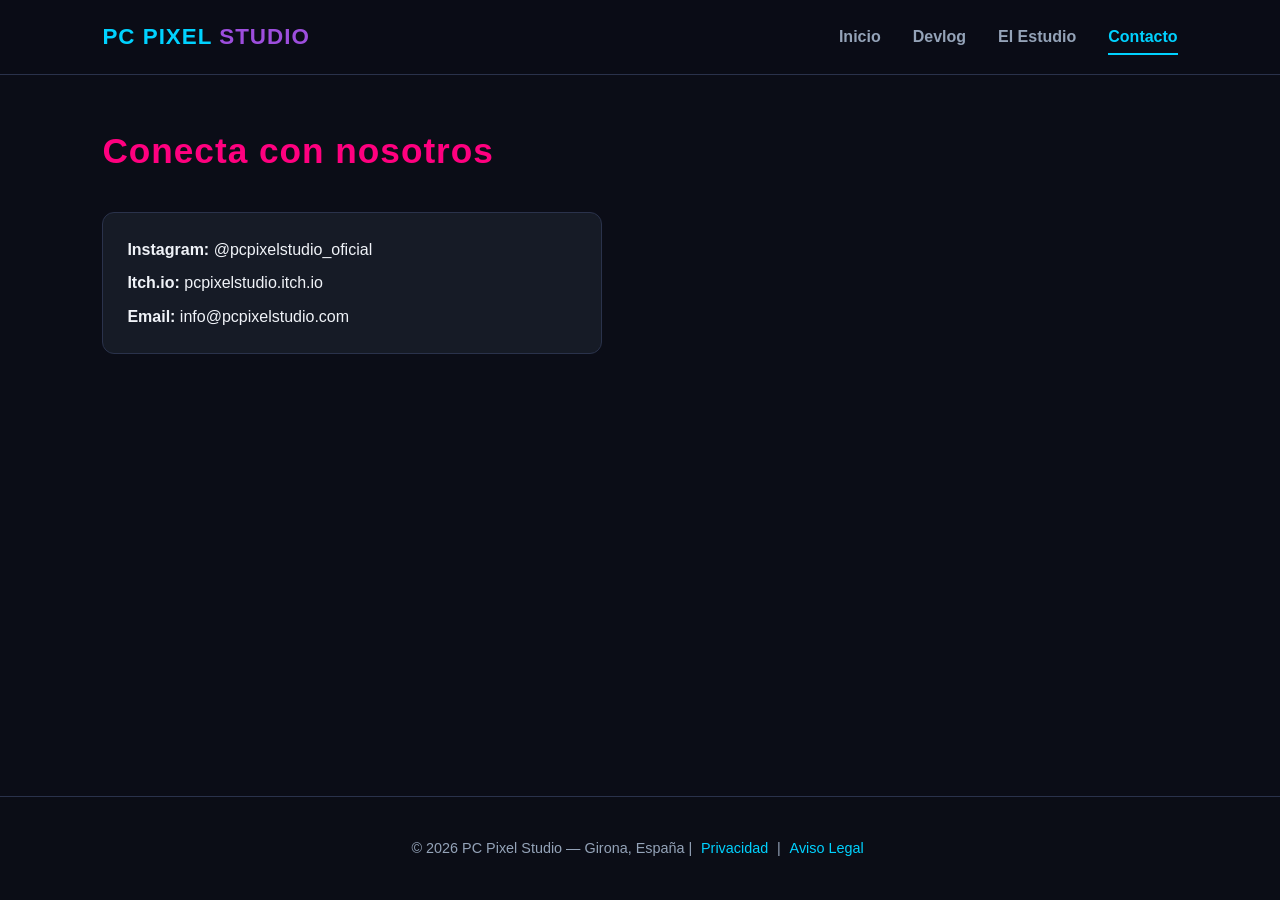
==== contact.html @ dc9f1637 "Add files via upload" ====
<!DOCTYPE html>
<html lang="es">
<head>
  <meta charset="UTF-8">
  <meta name="viewport" content="width=device-width, initial-scale=1.0">
  <title>CONTACT | PC Pixel Studio</title>
  <link rel="stylesheet" href="style.css">


</head>
<body>

  <nav class="navbar">
    <a href="index.html" class="logo">PC PIXEL <span>STUDIO</span></a>
    <ul class="nav-links">
      <li><a href="index.html">Inicio</a></li>
      <li><a href="devlog.html">Devlog</a></li>
      <li><a href="studio.html">El Estudio</a></li>
      <li><a href="contact.html" class="active">Contacto</a></li>
    </ul>
  </nav>

  <main>

    
    <h2>Conecta con nosotros</h2>
    <div class="card" style="max-width: 500px; margin-top: 2rem;">
      <p><strong>Instagram:</strong> @pcpixelstudio_oficial</p>
      <p style="margin-top: 0.5rem;"><strong>Itch.io:</strong> pcpixelstudio.itch.io</p>
      <p style="margin-top: 0.5rem;"><strong>Email:</strong> info@pcpixelstudio.com</p>
    </div>
  </main>

  <footer>
  <div class="footer-content">
    <p>&copy; 2026 PC Pixel Studio — Girona, España | <a href="privacy.html">Privacidad</a> | <a href="legal.html">Aviso Legal</a></p>
  </div>
  </footer>

</body>
</html>
---- style.css ----
/* ==========================================
   PC PIXEL STUDIO — ESTILOS GLOBALES WEB
   ========================================== */

:root {
  --bg-color: #0b0d17;
  --card-bg: #161b26;
  --primary: #00d2ff;
  --accent: #9d4edd;
  --text-main: #f0f3f8;
  --text-muted: #94a3b8;
  --border: #2a324b;
}

/* 1. Alata (Cuerpo de texto y lectura general) */
@font-face {
    font-family: 'Alata';
    src: url('../fonts/Alata-Regular.ttf') format('truetype');
    font-weight: 400;
    font-style: normal;
    font-display: swap;
}

/* 2. Boogaloo (Titulares principales / Hero) */
@font-face {
    font-family: 'Boogaloo';
    src: url('../fonts/Boogaloo-Regular.ttf') format('truetype');
    font-weight: 400;
    font-style: normal;
    font-display: swap;
}
/* Lectura principal de la web */
body {
    font-family: 'Alata', sans-serif;
    font-size: 16px;
    line-height: 1.6;
    background-color: #1b1b2f;
    color: #e0e0e0;
}

/* Título de la cabecera / Banner */
h1, .hero-title {
    font-family: 'Boogaloo', cursive, sans-serif;
    font-size: 3.5rem;
    color: #00f5d4; /* Cian neón */
}

/* Títulos de sección estilo Pixel Art */
h2, h3, .pixel-header {
    font-family: 'Upheaval', sans-serif;
    font-size: 2.2rem;
    letter-spacing: 1px;
    color: #ff007f; /* Magenta neón */
}

/* Etiquetas, consolas de comandos o diálogos retro */
.dialogo-box, .retro-hud {
    font-family: 'VT323', monospace;
    font-size: 1.8rem;
    letter-spacing: 1.5px;
}

/* 3. VT323 (Estilo terminal 8-bit / Puntuación / Diálogos) */
@font-face {
    font-family: 'VT323';
    src: url('../fonts/VT323-Regular.ttf') format('truetype');
    font-weight: 400;
    font-style: normal;
    font-display: swap;
}

/* 4. Upheaval (Titulares Pixel Art Retro) */
@font-face {
    font-family: 'Upheaval';
    src: url('../fonts/upheavtt.ttf') format('truetype');
    font-weight: 400;
    font-style: normal;
    font-display: swap;
}

/* RESET GLOBAL (Se corrigió el '-' por '*') */
* {
  margin: 0;
  padding: 0;
  box-sizing: border-box;
  font-family: 'Segoe UI', Tahoma, Geneva, Verdana, sans-serif;
}

body {
  background-color: var(--bg-color);
  color: var(--text-main);
  min-height: 100vh;
  display: flex;
  flex-direction: column;
}

/* NAVBAR MULTIPÁGINA */
.navbar {
  display: flex;
  justify-content: space-between;
  align-items: center;
  padding: 1.2rem 8%;
  background: rgba(11, 13, 23, 0.9);
  backdrop-filter: blur(10px);
  border-bottom: 1px solid var(--border);
  position: sticky;
  top: 0;
  z-index: 1000;
  transition: all 0.3s ease;
}

.logo {
  font-size: 1.4rem;
  font-weight: 800;
  color: var(--primary);
  text-decoration: none;
  letter-spacing: 1px;
}

/* ESTILOS PARA EL LOGOTIPO EN LA NAVBAR */
.logo-link {
  display: inline-flex;
  align-items: center;
  text-decoration: none;
}

.logo-img {
  height: 40px; /* Ajusta la altura según lo grande o pequeño que sea tu diseño */
  width: auto;
  object-fit: contain;
  transition: transform 0.3s ease;
}

.logo-img:hover {
  transform: scale(1.05);
}

.logo span {
  color: var(--accent);
}

.nav-links {
  display: flex;
  list-style: none;
  gap: 2rem;
}

.nav-links a {
  color: var(--text-muted);
  text-decoration: none;
  font-size: 1rem;
  font-weight: 600;
  transition: all 0.3s ease;
  padding: 0.5rem 0;
}

.nav-links a:hover,
.nav-links a.active {
  color: var(--primary);
  border-bottom: 2px solid var(--primary);
}

/* MAIN CONTENT */
main {
  flex: 1;
  padding: 3rem 8%;
}

.hero {
  text-align: center;
  padding: 4rem 1rem;
}

.hero h1 {
  font-size: 3rem;
  margin-bottom: 1rem;
  background: linear-gradient(90deg, var(--primary), var(--accent));
  -webkit-background-clip: text;
  -webkit-text-fill-color: transparent;
}

.hero p {
  color: var(--text-muted);
  font-size: 1.2rem;
  max-width: 600px;
  margin: 0 auto 2rem;
}

/* HERO SECTION & ANOMALÍA DIMENSIONAL */
.hero-section {
  position: relative;
  width: 100%;
  min-height: 80vh;
  display: flex;
  justify-content: center;
  align-items: center;
  text-align: center;
  overflow: hidden;
  background: radial-gradient(circle at center, #131726 0%, #0b0d17 100%);
  margin: -3rem -8.7% 2rem -8.7%; /* Ajuste para ocupar todo el ancho */
}

#anomaly-canvas {
  position: absolute;
  top: 0;
  left: 0;
  width: 100%;
  height: 100%;
  z-index: 1;
  pointer-events: none;
}

.hero-content {
  position: relative;
  z-index: 2;
  max-width: 800px;
  padding: 2.5rem;
  background: rgba(22, 27, 38, 0.5);
  backdrop-filter: blur(12px);
  border: 1px solid rgba(0, 210, 255, 0.2);
  border-radius: 20px;
  box-shadow: 0 0 40px rgba(0, 210, 255, 0.1);
}

.badge {
  display: inline-block;
  padding: 0.4rem 1rem;
  background: rgba(157, 78, 221, 0.2);
  border: 1px solid var(--accent);
  color: #c77dff;
  border-radius: 50px;
  font-size: 0.85rem;
  font-weight: 700;
  letter-spacing: 1.5px;
  margin-bottom: 1.5rem;
  text-transform: uppercase;
}

.hero-title {
  font-size: 3.8rem;
  font-weight: 900;
  letter-spacing: 2px;
  margin-bottom: 1rem;
  background: linear-gradient(135deg, #00d2ff 0%, #9d4edd 100%);
  -webkit-background-clip: text;
  -webkit-text-fill-color: transparent;
  text-shadow: 0 0 30px rgba(0, 210, 255, 0.3);
}

.hero-subtitle {
  color: var(--text-muted);
  font-size: 1.25rem;
  line-height: 1.6;
  margin-bottom: 2.5rem;
}

/* CARDS & GRID */
.grid {
  display: grid;
  grid-template-columns: repeat(auto-fit, minmax(280px, 1fr));
  gap: 2rem;
  margin-top: 2rem;
}

.card {
  background: var(--card-bg);
  border: 1px solid var(--border);
  border-radius: 12px;
  padding: 1.5rem;
  transition: transform 0.3s ease, border-color 0.3s ease;
}

.card:hover {
  transform: translateY(-5px);
  border-color: var(--primary);
}

/* BOTONES CON EFECTO GLOW (Fusionados y unificados) */
.hero-buttons {
  display: flex;
  gap: 1.5rem;
  justify-content: center;
  flex-wrap: wrap;
}

.btn {
  display: inline-flex;
  align-items: center;
  gap: 0.6rem;
  padding: 0.9rem 2.2rem;
  font-size: 1.05rem;
  font-weight: 700;
  border-radius: 10px;
  text-decoration: none;
  transition: all 0.3s ease;
  cursor: pointer;
  border: none;
}

.btn-primary {
  background: linear-gradient(90deg, #00d2ff, #0077ff);
  color: #0b0d17;
  box-shadow: 0 0 20px rgba(0, 210, 255, 0.4);
}

.btn-primary:hover {
  transform: translateY(-3px);
  box-shadow: 0 0 35px rgba(0, 210, 255, 0.7);
  opacity: 0.95;
}

.btn-secondary {
  background: rgba(22, 27, 38, 0.8);
  color: var(--text-main);
  border: 1px solid var(--border);
}

.btn-secondary:hover {
  transform: translateY(-3px);
  border-color: var(--accent);
  box-shadow: 0 0 25px rgba(157, 78, 221, 0.4);
  color: #c77dff;
}

/* FOOTER & SOCIAL/TECH ICONS */
footer {
  text-align: center;
  padding: 2.5rem 2rem;
  border-top: 1px solid var(--border);
  background: rgba(11, 13, 23, 0.95);
  color: var(--text-muted);
  font-size: 0.9rem;
}

.footer-content {
  display: flex;
  flex-direction: column;
  align-items: center;
  gap: 1.2rem;
  max-width: 1200px;
  margin: 0 auto;
}

.footer-icons {
  display: flex;
  justify-content: center;
  align-items: center;
  gap: 1.5rem;
  flex-wrap: wrap;
  margin-top: 0.5rem;
}

.footer-icons a {
  display: inline-flex;
  padding: 0.5rem;
  background: var(--card-bg);
  border: 1px solid var(--border);
  border-radius: 10px;
  transition: all 0.3s ease;
}

.footer-icons img {
  width: 50px;
  height: 50px;
  object-fit: contain;
  filter: grayscale(30%);
  transition: filter 0.3s ease;
}

.footer-icons a:hover {
  transform: translateY(-4px);
  border-color: var(--primary);
  box-shadow: 0 0 15px rgba(0, 210, 255, 0.3);
}

.footer-icons a:hover img {
  filter: grayscale(0%);
}

/* PÁGINAS LEGALES (PRIVACIDAD & AVISO LEGAL) */
.legal-container {
  max-width: 900px;
  margin: 0 auto;
  padding: 2rem;
  background: var(--card-bg);
  border: 1px solid var(--border);
  border-radius: 16px;
  box-shadow: 0 0 30px rgba(0, 0, 0, 0.4);
}

.legal-container h1 {
  font-size: 2.5rem;
  color: var(--primary);
  margin-bottom: 0.5rem;
}

.last-update {
  color: var(--text-muted);
  font-size: 0.9rem;
  margin-bottom: 2rem;
  border-bottom: 1px solid var(--border);
  padding-bottom: 1rem;
}

.legal-content h2 {
  font-size: 1.4rem;
  color: #c77dff;
  margin: 1.8rem 0 0.8rem 0;
}

.legal-content p {
  color: var(--text-main);
  line-height: 1.7;
  margin-bottom: 1rem;
}

.legal-content ul {
  margin: 0.8rem 0 1.2rem 1.5rem;
  color: var(--text-muted);
}

.legal-content li {
  margin-bottom: 0.5rem;
  line-height: 1.6;
}

footer a {
  color: var(--primary);
  text-decoration: none;
  margin: 0 0.3rem;
  transition: color 0.3s ease;
}

footer a:hover {
  color: var(--accent);
  text-decoration: underline;
}

/* Contenedor del cargador */
.css-loader {
  position: relative;
  width: 80px;
  height: 80px;
}

/* Barras con color violeta neón y sombra brillante */
.css-loader div {
  position: absolute;
  width: 8px;
  height: 22px;
  background: #7c6fff;
  border-radius: 4px;
  top: 0;
  left: 50%;
  margin-left: -4px;
  transform-origin: 50% 40px;
  box-shadow: 0 0 10px rgba(124, 111, 255, 0.6);
  animation: fade 0.8s linear infinite;
}

.css-loader div:nth-child(1) { transform: rotate(0deg); animation-delay: 0s; }
.css-loader div:nth-child(2) { transform: rotate(45deg); animation-delay: 0.1s; }
.css-loader div:nth-child(3) { transform: rotate(90deg); animation-delay: 0.2s; }
.css-loader div:nth-child(4) { transform: rotate(135deg); animation-delay: 0.3s; }
.css-loader div:nth-child(5) { transform: rotate(180deg); animation-delay: 0.4s; }
.css-loader div:nth-child(6) { transform: rotate(225deg); animation-delay: 0.5s; }
.css-loader div:nth-child(7) { transform: rotate(270deg); animation-delay: 0.6s; }
.css-loader div:nth-child(8) { transform: rotate(315deg); animation-delay: 0.7s; }

@keyframes fade {
  0%, 39%, 100% { opacity: 0.15; }
  40% { opacity: 1; filter: drop-shadow(0 0 8px #7c6fff); }
}
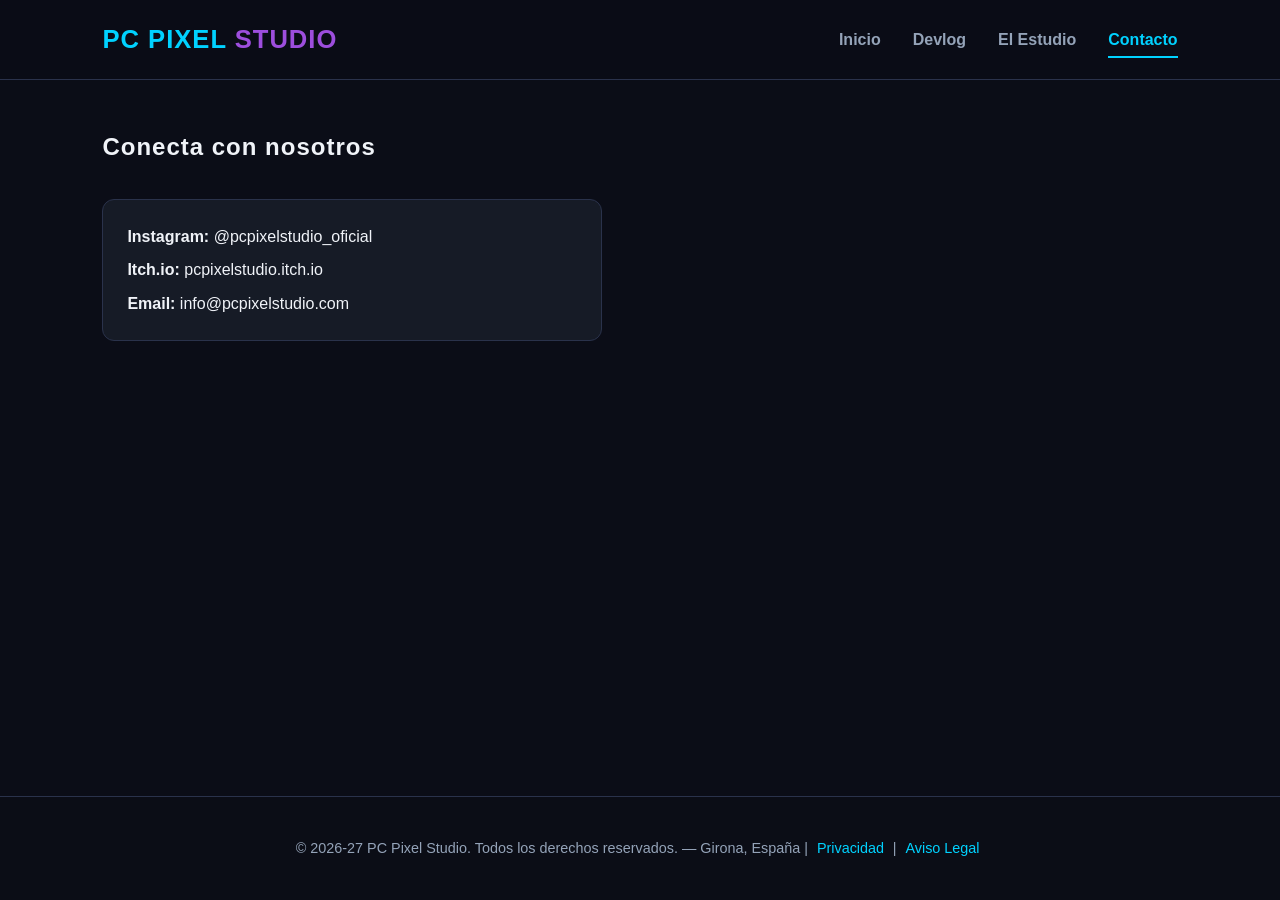
==== commit 6de5f6a4: "PRIMERA SUBIDA!" ====
--- a/contact.html
+++ b/contact.html
@@ -33,7 +33,7 @@
 
   <footer>
   <div class="footer-content">
-    <p>&copy; 2026 PC Pixel Studio — Girona, España | <a href="privacy.html">Privacidad</a> | <a href="legal.html">Aviso Legal</a></p>
+    <p>&copy; 2026-27 PC Pixel Studio. Todos los derechos reservados. — Girona, España | <a href="privacy.html">Privacidad</a> | <a href="legal.html">Aviso Legal</a></p>
   </div>
   </footer>
 
--- a/style.css
+++ b/style.css
@@ -12,78 +12,54 @@
   --border: #2a324b;
 }
 
+/* ==========================================
+   CARGA DE FUENTES LOCALES (@font-face)
+   ========================================== */
+
 /* 1. Alata (Cuerpo de texto y lectura general) */
 @font-face {
-    font-family: 'Alata';
-    src: url('../fonts/Alata-Regular.ttf') format('truetype');
-    font-weight: 400;
-    font-style: normal;
-    font-display: swap;
-}
-
-/* 2. Boogaloo (Titulares principales / Hero) */
+  font-family: 'Alata';
+  src: url('fonts/Alata-Regular.ttf') format('truetype');
+  font-weight: 400;
+  font-style: normal;
+  font-display: swap;
+}
+
+/* 2. Boogaloo (Titulares principales / Hero / Logotipos) */
 @font-face {
-    font-family: 'Boogaloo';
-    src: url('../fonts/Boogaloo-Regular.ttf') format('truetype');
-    font-weight: 400;
-    font-style: normal;
-    font-display: swap;
-}
-/* Lectura principal de la web */
-body {
-    font-family: 'Alata', sans-serif;
-    font-size: 16px;
-    line-height: 1.6;
-    background-color: #1b1b2f;
-    color: #e0e0e0;
-}
-
-/* Título de la cabecera / Banner */
-h1, .hero-title {
-    font-family: 'Boogaloo', cursive, sans-serif;
-    font-size: 3.5rem;
-    color: #00f5d4; /* Cian neón */
-}
-
-/* Títulos de sección estilo Pixel Art */
-h2, h3, .pixel-header {
-    font-family: 'Upheaval', sans-serif;
-    font-size: 2.2rem;
-    letter-spacing: 1px;
-    color: #ff007f; /* Magenta neón */
-}
-
-/* Etiquetas, consolas de comandos o diálogos retro */
-.dialogo-box, .retro-hud {
-    font-family: 'VT323', monospace;
-    font-size: 1.8rem;
-    letter-spacing: 1.5px;
-}
-
-/* 3. VT323 (Estilo terminal 8-bit / Puntuación / Diálogos) */
+  font-family: 'Boogaloo';
+  src: url('fonts/Boogaloo-Regular.ttf') format('truetype');
+  font-weight: 400;
+  font-style: normal;
+  font-display: swap;
+}
+
+/* 3. VT323 (Estilo terminal 8-bit / Badges / HUD) */
 @font-face {
-    font-family: 'VT323';
-    src: url('../fonts/VT323-Regular.ttf') format('truetype');
-    font-weight: 400;
-    font-style: normal;
-    font-display: swap;
-}
-
-/* 4. Upheaval (Titulares Pixel Art Retro) */
+  font-family: 'VT323';
+  src: url('fonts/VT323-Regular.ttf') format('truetype');
+  font-weight: 400;
+  font-style: normal;
+  font-display: swap;
+}
+
+/* 4. Upheaval (Titulares Pixel Art Retro para H2 y H3) */
 @font-face {
-    font-family: 'Upheaval';
-    src: url('../fonts/upheavtt.ttf') format('truetype');
-    font-weight: 400;
-    font-style: normal;
-    font-display: swap;
-}
-
-/* RESET GLOBAL (Se corrigió el '-' por '*') */
+  font-family: 'Upheaval';
+  src: url('fonts/upheavtt.ttf') format('truetype');
+  font-weight: 400;
+  font-style: normal;
+  font-display: swap;
+}
+
+/* ==========================================
+   RESET & JERARQUÍA DE TIPOGRAFÍAS
+   ========================================== */
+
 * {
   margin: 0;
   padding: 0;
   box-sizing: border-box;
-  font-family: 'Segoe UI', Tahoma, Geneva, Verdana, sans-serif;
 }
 
 body {
@@ -92,6 +68,26 @@
   min-height: 100vh;
   display: flex;
   flex-direction: column;
+  font-family: 'Alata', sans-serif;
+  font-size: 16px;
+  line-height: 1.6;
+}
+
+/* Asignación global de fuentes por jerarquía */
+h1, .hero-title, .logo {
+  font-family: 'Boogaloo', cursive, sans-serif;
+  letter-spacing: 1px;
+}
+
+h2, h3, .pixel-header {
+  font-family: 'Upheaval', sans-serif;
+  letter-spacing: 1px;
+}
+
+small, .badge, .retro-hud, .dialogo-box {
+  font-family: 'VT323', monospace;
+  font-size: 1.2rem;
+  letter-spacing: 1.5px;
 }
 
 /* NAVBAR MULTIPÁGINA */
@@ -110,14 +106,12 @@
 }
 
 .logo {
-  font-size: 1.4rem;
+  font-size: 1.6rem;
   font-weight: 800;
   color: var(--primary);
   text-decoration: none;
-  letter-spacing: 1px;
-}
-
-/* ESTILOS PARA EL LOGOTIPO EN LA NAVBAR */
+}
+
 .logo-link {
   display: inline-flex;
   align-items: center;
@@ -125,7 +119,7 @@
 }
 
 .logo-img {
-  height: 40px; /* Ajusta la altura según lo grande o pequeño que sea tu diseño */
+  height: 40px;
   width: auto;
   object-fit: contain;
   transition: transform 0.3s ease;
@@ -172,7 +166,7 @@
 }
 
 .hero h1 {
-  font-size: 3rem;
+  font-size: 3.5rem;
   margin-bottom: 1rem;
   background: linear-gradient(90deg, var(--primary), var(--accent));
   -webkit-background-clip: text;
@@ -197,7 +191,7 @@
   text-align: center;
   overflow: hidden;
   background: radial-gradient(circle at center, #131726 0%, #0b0d17 100%);
-  margin: -3rem -8.7% 2rem -8.7%; /* Ajuste para ocupar todo el ancho */
+  margin: -3rem -8.7% 2rem -8.7%;
 }
 
 #anomaly-canvas {
@@ -229,9 +223,6 @@
   border: 1px solid var(--accent);
   color: #c77dff;
   border-radius: 50px;
-  font-size: 0.85rem;
-  font-weight: 700;
-  letter-spacing: 1.5px;
   margin-bottom: 1.5rem;
   text-transform: uppercase;
 }
@@ -239,9 +230,9 @@
 .hero-title {
   font-size: 3.8rem;
   font-weight: 900;
-  letter-spacing: 2px;
   margin-bottom: 1rem;
-  background: linear-gradient(135deg, #00d2ff 0%, #9d4edd 100%);
+  background: linear-gradient(135deg, #00d2ff 0%, #ff2bd6 100%);
+  background-clip: text;
   -webkit-background-clip: text;
   -webkit-text-fill-color: transparent;
   text-shadow: 0 0 30px rgba(0, 210, 255, 0.3);
@@ -275,7 +266,13 @@
   border-color: var(--primary);
 }
 
-/* BOTONES CON EFECTO GLOW (Fusionados y unificados) */
+.card h3 {
+  font-size: 1.6rem;
+  color: var(--primary);
+  margin-bottom: 0.5rem;
+}
+
+/* BOTONES */
 .hero-buttons {
   display: flex;
   gap: 1.5rem;
@@ -322,7 +319,7 @@
   color: #c77dff;
 }
 
-/* FOOTER & SOCIAL/TECH ICONS */
+/* FOOTER */
 footer {
   text-align: center;
   padding: 2.5rem 2rem;
@@ -377,7 +374,19 @@
   filter: grayscale(0%);
 }
 
-/* PÁGINAS LEGALES (PRIVACIDAD & AVISO LEGAL) */
+footer a {
+  color: var(--primary);
+  text-decoration: none;
+  margin: 0 0.3rem;
+  transition: color 0.3s ease;
+}
+
+footer a:hover {
+  color: var(--accent);
+  text-decoration: underline;
+}
+
+/* PÁGINAS LEGALES */
 .legal-container {
   max-width: 900px;
   margin: 0 auto;
@@ -403,7 +412,7 @@
 }
 
 .legal-content h2 {
-  font-size: 1.4rem;
+  font-size: 1.6rem;
   color: #c77dff;
   margin: 1.8rem 0 0.8rem 0;
 }
@@ -422,52 +431,4 @@
 .legal-content li {
   margin-bottom: 0.5rem;
   line-height: 1.6;
-}
-
-footer a {
-  color: var(--primary);
-  text-decoration: none;
-  margin: 0 0.3rem;
-  transition: color 0.3s ease;
-}
-
-footer a:hover {
-  color: var(--accent);
-  text-decoration: underline;
-}
-
-/* Contenedor del cargador */
-.css-loader {
-  position: relative;
-  width: 80px;
-  height: 80px;
-}
-
-/* Barras con color violeta neón y sombra brillante */
-.css-loader div {
-  position: absolute;
-  width: 8px;
-  height: 22px;
-  background: #7c6fff;
-  border-radius: 4px;
-  top: 0;
-  left: 50%;
-  margin-left: -4px;
-  transform-origin: 50% 40px;
-  box-shadow: 0 0 10px rgba(124, 111, 255, 0.6);
-  animation: fade 0.8s linear infinite;
-}
-
-.css-loader div:nth-child(1) { transform: rotate(0deg); animation-delay: 0s; }
-.css-loader div:nth-child(2) { transform: rotate(45deg); animation-delay: 0.1s; }
-.css-loader div:nth-child(3) { transform: rotate(90deg); animation-delay: 0.2s; }
-.css-loader div:nth-child(4) { transform: rotate(135deg); animation-delay: 0.3s; }
-.css-loader div:nth-child(5) { transform: rotate(180deg); animation-delay: 0.4s; }
-.css-loader div:nth-child(6) { transform: rotate(225deg); animation-delay: 0.5s; }
-.css-loader div:nth-child(7) { transform: rotate(270deg); animation-delay: 0.6s; }
-.css-loader div:nth-child(8) { transform: rotate(315deg); animation-delay: 0.7s; }
-
-@keyframes fade {
-  0%, 39%, 100% { opacity: 0.15; }
-  40% { opacity: 1; filter: drop-shadow(0 0 8px #7c6fff); }
 }
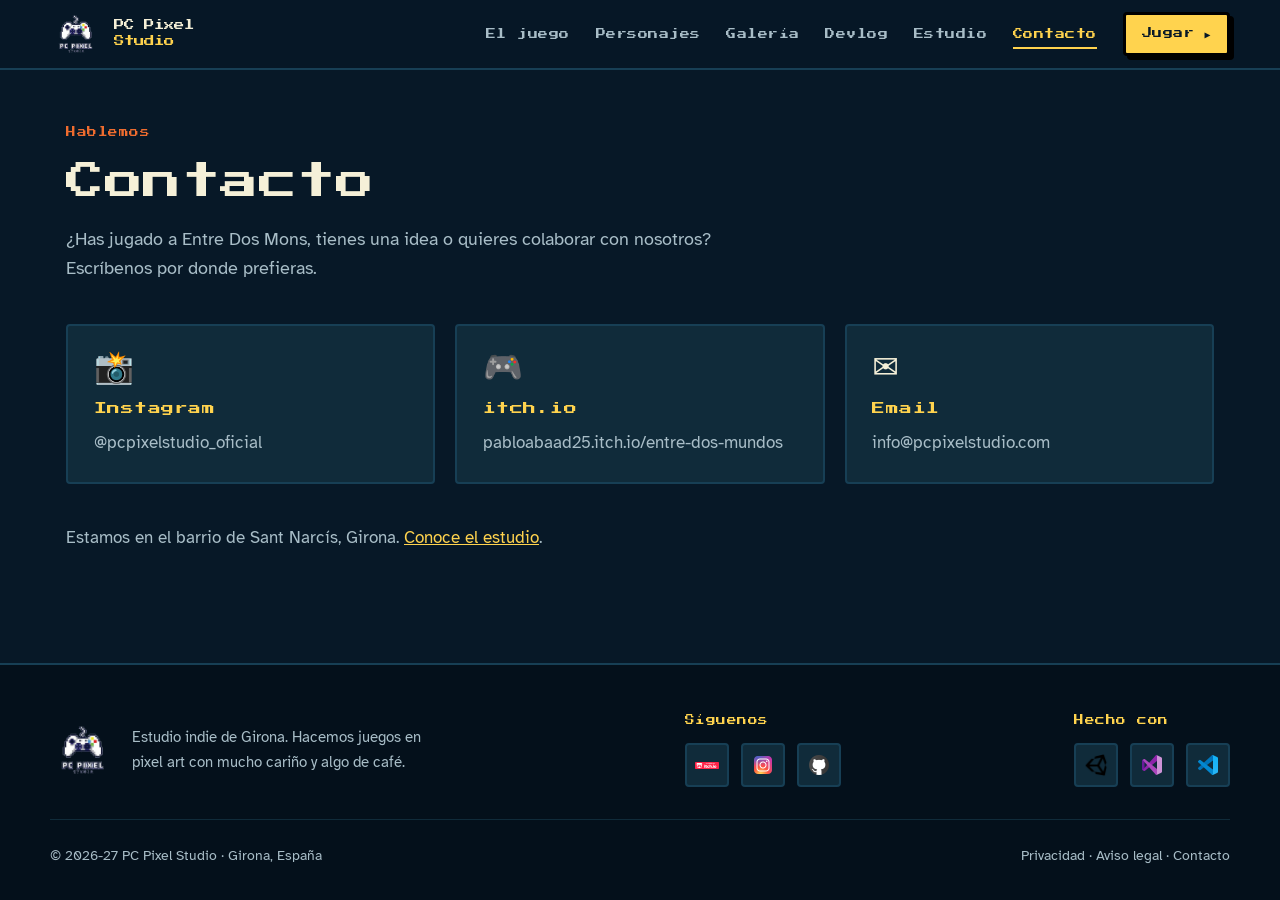
==== commit c1dacd9f: "Rediseña la web como landing para atraer jugadores a Entre Dos Mons - Portada nueva con arte del jue" ====
--- a/contact.html
+++ b/contact.html
@@ -1,41 +1,99 @@
-<!DOCTYPE html>
-<html lang="es">
-<head>
-  <meta charset="UTF-8">
-  <meta name="viewport" content="width=device-width, initial-scale=1.0">
-  <title>CONTACT | PC Pixel Studio</title>
-  <link rel="stylesheet" href="style.css">
-
-
-</head>
-<body>
-
-  <nav class="navbar">
-    <a href="index.html" class="logo">PC PIXEL <span>STUDIO</span></a>
-    <ul class="nav-links">
-      <li><a href="index.html">Inicio</a></li>
-      <li><a href="devlog.html">Devlog</a></li>
-      <li><a href="studio.html">El Estudio</a></li>
-      <li><a href="contact.html" class="active">Contacto</a></li>
-    </ul>
-  </nav>
-
-  <main>
-
-    
-    <h2>Conecta con nosotros</h2>
-    <div class="card" style="max-width: 500px; margin-top: 2rem;">
-      <p><strong>Instagram:</strong> @pcpixelstudio_oficial</p>
-      <p style="margin-top: 0.5rem;"><strong>Itch.io:</strong> pcpixelstudio.itch.io</p>
-      <p style="margin-top: 0.5rem;"><strong>Email:</strong> info@pcpixelstudio.com</p>
-    </div>
-  </main>
-
-  <footer>
-  <div class="footer-content">
-    <p>&copy; 2026-27 PC Pixel Studio. Todos los derechos reservados. — Girona, España | <a href="privacy.html">Privacidad</a> | <a href="legal.html">Aviso Legal</a></p>
-  </div>
-  </footer>
-
-</body>
-</html>+<!DOCTYPE html>
+<html lang="es">
+<head>
+  <meta charset="UTF-8">
+  <meta name="viewport" content="width=device-width, initial-scale=1.0">
+  <title>Contacto | PC Pixel Studio</title>
+  <meta name="description" content="Contacta con PC Pixel Studio, el estudio de Girona detrás de Entre Dos Mons.">
+  <meta name="theme-color" content="#071827">
+  <link rel="icon" href="favicons/favicon.ico" sizes="any">
+  <link rel="icon" type="image/png" sizes="32x32" href="favicons/favicon-32x32.png">
+  <link rel="apple-touch-icon" href="favicons/apple-touch-icon.png">
+  <link rel="stylesheet" href="style.css">
+</head>
+<body>
+  <a class="skip-link" href="#contenido">Saltar al contenido</a>
+
+  <!-- HEADER -->
+  <header>
+    <nav class="navbar" aria-label="Navegación principal">
+      <a href="index.html" class="logo-link" aria-label="PC Pixel Studio, inicio">
+        <img src="estudio/logo-estudio.png" alt="" class="logo-img" width="52" height="44">
+        <span class="logo-text">PC Pixel<span>Studio</span></span>
+      </a>
+      <button class="nav-toggle" type="button" aria-expanded="false" aria-controls="nav-links" aria-label="Abrir menú">☰</button>
+      <ul class="nav-links" id="nav-links">
+        <li><a href="index.html#juego">El juego</a></li>
+        <li><a href="index.html#personajes">Personajes</a></li>
+        <li><a href="index.html#galeria">Galería</a></li>
+        <li><a href="devlog.html">Devlog</a></li>
+        <li><a href="studio.html">Estudio</a></li>
+        <li><a href="contact.html">Contacto</a></li>
+        <li class="nav-cta"><a class="btn btn-primary btn-small" href="https://pabloabaad25.itch.io/entre-dos-mundos" target="_blank" rel="noopener noreferrer">Jugar ▶</a></li>
+      </ul>
+    </nav>
+  </header>
+
+  <main id="contenido" class="page">
+    <div class="page-head">
+      <span class="eyebrow">Hablemos</span>
+      <h1>Contacto</h1>
+      <p>¿Has jugado a Entre Dos Mons, tienes una idea o quieres colaborar con nosotros? Escríbenos por donde prefieras.</p>
+    </div>
+
+    <div class="contact-grid">
+      <a class="card contact-card" href="https://www.instagram.com/pcpixelstudio_oficial/" target="_blank" rel="noopener noreferrer">
+        <span class="card-icon" aria-hidden="true">📸</span>
+        <h3>Instagram</h3>
+        <p>@pcpixelstudio_oficial</p>
+      </a>
+      <a class="card contact-card" href="https://pabloabaad25.itch.io/entre-dos-mundos" target="_blank" rel="noopener noreferrer">
+        <span class="card-icon" aria-hidden="true">🎮</span>
+        <h3>itch.io</h3>
+        <p>pabloabaad25.itch.io/entre-dos-mundos</p>
+      </a>
+      <a class="card contact-card" href="mailto:info@pcpixelstudio.com">
+        <span class="card-icon" aria-hidden="true">✉️</span>
+        <h3>Email</h3>
+        <p>info@pcpixelstudio.com</p>
+      </a>
+    </div>
+
+    <p style="margin-top:2.5rem;color:var(--mist)">Estamos en el barrio de Sant Narcís, Girona. <a href="studio.html">Conoce el estudio</a>.</p>
+  </main>
+
+  <!-- FOOTER -->
+  <footer>
+    <div class="footer-content">
+      <div class="footer-top">
+        <div class="footer-brand">
+          <img src="estudio/logo-estudio.png" alt="PC Pixel Studio" width="66" height="56">
+          <p>Estudio indie de Girona. Hacemos juegos en pixel art con mucho cariño y algo de café.</p>
+        </div>
+        <div class="footer-col">
+          <h4>Síguenos</h4>
+          <nav class="footer-icons" aria-label="Redes sociales">
+            <a href="https://pabloabaad25.itch.io/entre-dos-mundos" target="_blank" rel="noopener noreferrer" aria-label="Entre Dos Mons en itch.io"><img src="iconos/icon-aviable-itchio.svg" alt=""></a>
+            <a href="https://www.instagram.com/pcpixelstudio_oficial/" target="_blank" rel="noopener noreferrer" aria-label="PC Pixel Studio en Instagram"><img src="iconos/icon-instagram.png" alt=""></a>
+            <a href="https://github.com/CyrailJR11/Projecte-Intermodular-de-Desenvolupament-d-Aplicacions-Multiplataforma" target="_blank" rel="noopener noreferrer" aria-label="Código del juego en GitHub"><img src="iconos/icon-github.png" alt=""></a>
+          </nav>
+        </div>
+        <div class="footer-col">
+          <h4>Hecho con</h4>
+          <div class="footer-icons">
+            <a href="https://unity.com" target="_blank" rel="noopener noreferrer" aria-label="Unity 6"><img src="iconos/icon-unity.png" alt=""></a>
+            <a href="https://visualstudio.microsoft.com" target="_blank" rel="noopener noreferrer" aria-label="Visual Studio"><img src="iconos/icon-vstudio.png" alt=""></a>
+            <a href="https://code.visualstudio.com" target="_blank" rel="noopener noreferrer" aria-label="Visual Studio Code"><img src="iconos/icon-vscode.png" alt=""></a>
+          </div>
+        </div>
+      </div>
+      <div class="footer-bottom">
+        <p>&copy; 2026-27 PC Pixel Studio · Girona, España</p>
+        <p><a href="privacy.html">Privacidad</a> · <a href="legal.html">Aviso legal</a> · <a href="contact.html">Contacto</a></p>
+      </div>
+    </div>
+  </footer>
+
+  <script src="script.js"></script>
+</body>
+</html>
--- a/style.css
+++ b/style.css
@@ -1,434 +1,573 @@
-/* ==========================================
-   PC PIXEL STUDIO — ESTILOS GLOBALES WEB
-   ========================================== */
-
-:root {
-  --bg-color: #0b0d17;
-  --card-bg: #161b26;
-  --primary: #00d2ff;
-  --accent: #9d4edd;
-  --text-main: #f0f3f8;
-  --text-muted: #94a3b8;
-  --border: #2a324b;
-}
-
-/* ==========================================
-   CARGA DE FUENTES LOCALES (@font-face)
-   ========================================== */
-
-/* 1. Alata (Cuerpo de texto y lectura general) */
-@font-face {
-  font-family: 'Alata';
-  src: url('fonts/Alata-Regular.ttf') format('truetype');
-  font-weight: 400;
-  font-style: normal;
-  font-display: swap;
-}
-
-/* 2. Boogaloo (Titulares principales / Hero / Logotipos) */
-@font-face {
-  font-family: 'Boogaloo';
-  src: url('fonts/Boogaloo-Regular.ttf') format('truetype');
-  font-weight: 400;
-  font-style: normal;
-  font-display: swap;
-}
-
-/* 3. VT323 (Estilo terminal 8-bit / Badges / HUD) */
-@font-face {
-  font-family: 'VT323';
-  src: url('fonts/VT323-Regular.ttf') format('truetype');
-  font-weight: 400;
-  font-style: normal;
-  font-display: swap;
-}
-
-/* 4. Upheaval (Titulares Pixel Art Retro para H2 y H3) */
-@font-face {
-  font-family: 'Upheaval';
-  src: url('fonts/upheavtt.ttf') format('truetype');
-  font-weight: 400;
-  font-style: normal;
-  font-display: swap;
-}
-
-/* ==========================================
-   RESET & JERARQUÍA DE TIPOGRAFÍAS
-   ========================================== */
-
-* {
-  margin: 0;
-  padding: 0;
-  box-sizing: border-box;
-}
-
-body {
-  background-color: var(--bg-color);
-  color: var(--text-main);
-  min-height: 100vh;
-  display: flex;
-  flex-direction: column;
-  font-family: 'Alata', sans-serif;
-  font-size: 16px;
-  line-height: 1.6;
-}
-
-/* Asignación global de fuentes por jerarquía */
-h1, .hero-title, .logo {
-  font-family: 'Boogaloo', cursive, sans-serif;
-  letter-spacing: 1px;
-}
-
-h2, h3, .pixel-header {
-  font-family: 'Upheaval', sans-serif;
-  letter-spacing: 1px;
-}
-
-small, .badge, .retro-hud, .dialogo-box {
-  font-family: 'VT323', monospace;
-  font-size: 1.2rem;
-  letter-spacing: 1.5px;
-}
-
-/* NAVBAR MULTIPÁGINA */
-.navbar {
-  display: flex;
-  justify-content: space-between;
-  align-items: center;
-  padding: 1.2rem 8%;
-  background: rgba(11, 13, 23, 0.9);
-  backdrop-filter: blur(10px);
-  border-bottom: 1px solid var(--border);
-  position: sticky;
-  top: 0;
-  z-index: 1000;
-  transition: all 0.3s ease;
-}
-
-.logo {
-  font-size: 1.6rem;
-  font-weight: 800;
-  color: var(--primary);
-  text-decoration: none;
-}
-
-.logo-link {
-  display: inline-flex;
-  align-items: center;
-  text-decoration: none;
-}
-
-.logo-img {
-  height: 40px;
-  width: auto;
-  object-fit: contain;
-  transition: transform 0.3s ease;
-}
-
-.logo-img:hover {
-  transform: scale(1.05);
-}
-
-.logo span {
-  color: var(--accent);
-}
-
-.nav-links {
-  display: flex;
-  list-style: none;
-  gap: 2rem;
-}
-
-.nav-links a {
-  color: var(--text-muted);
-  text-decoration: none;
-  font-size: 1rem;
-  font-weight: 600;
-  transition: all 0.3s ease;
-  padding: 0.5rem 0;
-}
-
-.nav-links a:hover,
-.nav-links a.active {
-  color: var(--primary);
-  border-bottom: 2px solid var(--primary);
-}
-
-/* MAIN CONTENT */
-main {
-  flex: 1;
-  padding: 3rem 8%;
-}
-
-.hero {
-  text-align: center;
-  padding: 4rem 1rem;
-}
-
-.hero h1 {
-  font-size: 3.5rem;
-  margin-bottom: 1rem;
-  background: linear-gradient(90deg, var(--primary), var(--accent));
-  -webkit-background-clip: text;
-  -webkit-text-fill-color: transparent;
-}
-
-.hero p {
-  color: var(--text-muted);
-  font-size: 1.2rem;
-  max-width: 600px;
-  margin: 0 auto 2rem;
-}
-
-/* HERO SECTION & ANOMALÍA DIMENSIONAL */
-.hero-section {
-  position: relative;
-  width: 100%;
-  min-height: 80vh;
-  display: flex;
-  justify-content: center;
-  align-items: center;
-  text-align: center;
-  overflow: hidden;
-  background: radial-gradient(circle at center, #131726 0%, #0b0d17 100%);
-  margin: -3rem -8.7% 2rem -8.7%;
-}
-
-#anomaly-canvas {
-  position: absolute;
-  top: 0;
-  left: 0;
-  width: 100%;
-  height: 100%;
-  z-index: 1;
-  pointer-events: none;
-}
-
-.hero-content {
-  position: relative;
-  z-index: 2;
-  max-width: 800px;
-  padding: 2.5rem;
-  background: rgba(22, 27, 38, 0.5);
-  backdrop-filter: blur(12px);
-  border: 1px solid rgba(0, 210, 255, 0.2);
-  border-radius: 20px;
-  box-shadow: 0 0 40px rgba(0, 210, 255, 0.1);
-}
-
-.badge {
-  display: inline-block;
-  padding: 0.4rem 1rem;
-  background: rgba(157, 78, 221, 0.2);
-  border: 1px solid var(--accent);
-  color: #c77dff;
-  border-radius: 50px;
-  margin-bottom: 1.5rem;
-  text-transform: uppercase;
-}
-
-.hero-title {
-  font-size: 3.8rem;
-  font-weight: 900;
-  margin-bottom: 1rem;
-  background: linear-gradient(135deg, #00d2ff 0%, #ff2bd6 100%);
-  background-clip: text;
-  -webkit-background-clip: text;
-  -webkit-text-fill-color: transparent;
-  text-shadow: 0 0 30px rgba(0, 210, 255, 0.3);
-}
-
-.hero-subtitle {
-  color: var(--text-muted);
-  font-size: 1.25rem;
-  line-height: 1.6;
-  margin-bottom: 2.5rem;
-}
-
-/* CARDS & GRID */
-.grid {
-  display: grid;
-  grid-template-columns: repeat(auto-fit, minmax(280px, 1fr));
-  gap: 2rem;
-  margin-top: 2rem;
-}
-
-.card {
-  background: var(--card-bg);
-  border: 1px solid var(--border);
-  border-radius: 12px;
-  padding: 1.5rem;
-  transition: transform 0.3s ease, border-color 0.3s ease;
-}
-
-.card:hover {
-  transform: translateY(-5px);
-  border-color: var(--primary);
-}
-
-.card h3 {
-  font-size: 1.6rem;
-  color: var(--primary);
-  margin-bottom: 0.5rem;
-}
-
-/* BOTONES */
-.hero-buttons {
-  display: flex;
-  gap: 1.5rem;
-  justify-content: center;
-  flex-wrap: wrap;
-}
-
-.btn {
-  display: inline-flex;
-  align-items: center;
-  gap: 0.6rem;
-  padding: 0.9rem 2.2rem;
-  font-size: 1.05rem;
-  font-weight: 700;
-  border-radius: 10px;
-  text-decoration: none;
-  transition: all 0.3s ease;
-  cursor: pointer;
-  border: none;
-}
-
-.btn-primary {
-  background: linear-gradient(90deg, #00d2ff, #0077ff);
-  color: #0b0d17;
-  box-shadow: 0 0 20px rgba(0, 210, 255, 0.4);
-}
-
-.btn-primary:hover {
-  transform: translateY(-3px);
-  box-shadow: 0 0 35px rgba(0, 210, 255, 0.7);
-  opacity: 0.95;
-}
-
-.btn-secondary {
-  background: rgba(22, 27, 38, 0.8);
-  color: var(--text-main);
-  border: 1px solid var(--border);
-}
-
-.btn-secondary:hover {
-  transform: translateY(-3px);
-  border-color: var(--accent);
-  box-shadow: 0 0 25px rgba(157, 78, 221, 0.4);
-  color: #c77dff;
-}
-
-/* FOOTER */
-footer {
-  text-align: center;
-  padding: 2.5rem 2rem;
-  border-top: 1px solid var(--border);
-  background: rgba(11, 13, 23, 0.95);
-  color: var(--text-muted);
-  font-size: 0.9rem;
-}
-
-.footer-content {
-  display: flex;
-  flex-direction: column;
-  align-items: center;
-  gap: 1.2rem;
-  max-width: 1200px;
-  margin: 0 auto;
-}
-
-.footer-icons {
-  display: flex;
-  justify-content: center;
-  align-items: center;
-  gap: 1.5rem;
-  flex-wrap: wrap;
-  margin-top: 0.5rem;
-}
-
-.footer-icons a {
-  display: inline-flex;
-  padding: 0.5rem;
-  background: var(--card-bg);
-  border: 1px solid var(--border);
-  border-radius: 10px;
-  transition: all 0.3s ease;
-}
-
-.footer-icons img {
-  width: 50px;
-  height: 50px;
-  object-fit: contain;
-  filter: grayscale(30%);
-  transition: filter 0.3s ease;
-}
-
-.footer-icons a:hover {
-  transform: translateY(-4px);
-  border-color: var(--primary);
-  box-shadow: 0 0 15px rgba(0, 210, 255, 0.3);
-}
-
-.footer-icons a:hover img {
-  filter: grayscale(0%);
-}
-
-footer a {
-  color: var(--primary);
-  text-decoration: none;
-  margin: 0 0.3rem;
-  transition: color 0.3s ease;
-}
-
-footer a:hover {
-  color: var(--accent);
-  text-decoration: underline;
-}
-
-/* PÁGINAS LEGALES */
-.legal-container {
-  max-width: 900px;
-  margin: 0 auto;
-  padding: 2rem;
-  background: var(--card-bg);
-  border: 1px solid var(--border);
-  border-radius: 16px;
-  box-shadow: 0 0 30px rgba(0, 0, 0, 0.4);
-}
-
-.legal-container h1 {
-  font-size: 2.5rem;
-  color: var(--primary);
-  margin-bottom: 0.5rem;
-}
-
-.last-update {
-  color: var(--text-muted);
-  font-size: 0.9rem;
-  margin-bottom: 2rem;
-  border-bottom: 1px solid var(--border);
-  padding-bottom: 1rem;
-}
-
-.legal-content h2 {
-  font-size: 1.6rem;
-  color: #c77dff;
-  margin: 1.8rem 0 0.8rem 0;
-}
-
-.legal-content p {
-  color: var(--text-main);
-  line-height: 1.7;
-  margin-bottom: 1rem;
-}
-
-.legal-content ul {
-  margin: 0.8rem 0 1.2rem 1.5rem;
-  color: var(--text-muted);
-}
-
-.legal-content li {
-  margin-bottom: 0.5rem;
-  line-height: 1.6;
-}+/* ==========================================================
+   PC PIXEL STUDIO · ENTRE DOS MONS — ESTILOS GLOBALES
+   Tipografía oficial del proyecto:
+     · Press Start 2P  → títulos, botones, etiquetas (pixel)
+     · Atkinson Hyperlegible → texto de lectura
+   Paleta de la presentación del juego.
+   ========================================================== */
+
+@font-face {
+  font-family: 'Press Start 2P';
+  src: url('fonts/press-start-2p.woff2') format('woff2');
+  font-weight: 400;
+  font-style: normal;
+  font-display: swap;
+}
+@font-face {
+  font-family: 'Atkinson Hyperlegible';
+  src: url('fonts/atkinson-hyperlegible-400.woff2') format('woff2');
+  font-weight: 400;
+  font-style: normal;
+  font-display: swap;
+}
+@font-face {
+  font-family: 'Atkinson Hyperlegible';
+  src: url('fonts/atkinson-hyperlegible-400-italic.woff2') format('woff2');
+  font-weight: 400;
+  font-style: italic;
+  font-display: swap;
+}
+@font-face {
+  font-family: 'Atkinson Hyperlegible';
+  src: url('fonts/atkinson-hyperlegible-700.woff2') format('woff2');
+  font-weight: 700;
+  font-style: normal;
+  font-display: swap;
+}
+
+:root {
+  /* Paleta de la presentación */
+  --night: #071827;
+  --deep: #102B3A;
+  --steel: #173F55;
+  --slate: #4B6374;
+  --sky: #4B89A6;
+  --mist: #A8BDC7;
+  --cream: #F5F0D8;
+  --gold: #FFD34E;
+  --ember: #EE6C2F;
+  --leaf: #62B56B;
+
+  /* Alias usados por las páginas existentes */
+  --bg-color: var(--night);
+  --card-bg: var(--deep);
+  --primary: var(--gold);
+  --accent: var(--ember);
+  --text-main: var(--cream);
+  --text-muted: var(--mist);
+  --border: var(--steel);
+
+  --font-pixel: 'Press Start 2P', 'Courier New', monospace;
+  --font-body: 'Atkinson Hyperlegible', system-ui, -apple-system, 'Segoe UI', sans-serif;
+  --radius: 4px;
+  --max: 1180px;
+  --pixel-shadow: 4px 4px 0 #000;
+}
+
+/* ---------- Reset ---------- */
+*, *::before, *::after { margin: 0; padding: 0; box-sizing: border-box; }
+
+html { scroll-behavior: smooth; scroll-padding-top: 80px; }
+
+body {
+  background-color: var(--bg-color);
+  color: var(--text-main);
+  min-height: 100vh;
+  display: flex;
+  flex-direction: column;
+  font-family: var(--font-body);
+  font-size: 1.0625rem;
+  line-height: 1.65;
+  -webkit-font-smoothing: antialiased;
+}
+
+img { max-width: 100%; height: auto; display: block; }
+
+a { color: var(--gold); }
+
+h1, h2, h3, h4,
+.pixel, .badge, .btn, .eyebrow, .logo, .nav-links a {
+  font-family: var(--font-pixel);
+  font-weight: 400;
+  letter-spacing: 0.5px;
+}
+
+h1 { font-size: clamp(1.4rem, 3.4vw, 2.4rem); line-height: 1.35; }
+h2 { font-size: clamp(1.15rem, 2.6vw, 1.75rem); line-height: 1.45; color: var(--cream); }
+h3 { font-size: 0.95rem; line-height: 1.6; color: var(--gold); }
+
+small, .retro-hud, .dialogo-box { font-family: var(--font-pixel); font-size: 0.7rem; letter-spacing: 0.5px; }
+
+.pixelated { image-rendering: pixelated; image-rendering: crisp-edges; }
+
+.sr-only {
+  position: absolute; width: 1px; height: 1px; padding: 0; margin: -1px;
+  overflow: hidden; clip: rect(0, 0, 0, 0); white-space: nowrap; border: 0;
+}
+
+.skip-link {
+  position: absolute; left: 1rem; top: -100px; z-index: 2000;
+  background: var(--gold); color: var(--night); padding: 0.75rem 1rem;
+  font-family: var(--font-pixel); font-size: 0.7rem; text-decoration: none;
+}
+.skip-link:focus { top: 1rem; }
+
+:focus-visible { outline: 3px solid var(--gold); outline-offset: 3px; }
+
+/* ---------- Navbar ---------- */
+.navbar {
+  display: flex;
+  justify-content: space-between;
+  align-items: center;
+  gap: 1rem;
+  padding: 0.75rem max(16px, calc((100% - var(--max)) / 2));
+  background: rgba(7, 24, 39, 0.92);
+  backdrop-filter: blur(8px);
+  border-bottom: 2px solid var(--steel);
+  position: sticky;
+  top: 0;
+  z-index: 1000;
+  transition: box-shadow 0.3s ease, border-color 0.3s ease;
+}
+.navbar.scrolled { box-shadow: 0 8px 24px rgba(0, 0, 0, 0.6); border-bottom-color: var(--sky); }
+
+.logo-link { display: inline-flex; align-items: center; gap: 0.75rem; text-decoration: none; color: var(--cream); }
+.logo-img { height: 44px; width: auto; transition: transform 0.2s ease; }
+.logo-link:hover .logo-img { transform: scale(1.06) rotate(-3deg); }
+.logo-text { font-family: var(--font-pixel); font-size: 0.65rem; line-height: 1.5; }
+.logo-text span { color: var(--gold); display: block; }
+
+.logo { font-size: 0.9rem; color: var(--gold); text-decoration: none; }
+.logo span { color: var(--ember); }
+
+.nav-links { display: flex; align-items: center; list-style: none; gap: 1.6rem; }
+.nav-links a {
+  color: var(--mist);
+  text-decoration: none;
+  font-size: 0.62rem;
+  padding: 0.5rem 0;
+  border-bottom: 2px solid transparent;
+  transition: color 0.2s ease, border-color 0.2s ease;
+}
+.nav-links a:hover, .nav-links a.active { color: var(--gold); border-bottom-color: var(--gold); }
+.nav-links .nav-cta a { border: 3px solid #000; padding: 0.75rem 1rem; color: var(--night); }
+.nav-links .nav-cta a:hover { color: var(--night); border-bottom-color: #000; }
+
+.nav-toggle {
+  display: none;
+  background: transparent;
+  border: 2px solid var(--steel);
+  color: var(--cream);
+  width: 44px; height: 44px;
+  cursor: pointer;
+  font-family: var(--font-body);
+  font-size: 1.5rem;
+  line-height: 1;
+}
+
+@media (max-width: 900px) {
+  .nav-toggle { display: inline-flex; align-items: center; justify-content: center; }
+  .nav-links {
+    position: absolute; top: 100%; left: 0; right: 0;
+    flex-direction: column; align-items: stretch; gap: 0;
+    background: var(--night); border-bottom: 2px solid var(--steel);
+    display: none;
+  }
+  .nav-links.open { display: flex; }
+  .nav-links li { border-top: 1px solid var(--deep); }
+  .nav-links a { display: block; padding: 1rem 16px; font-size: 0.7rem; border-bottom: 0; }
+  .nav-links .nav-cta { padding: 1rem 16px; }
+  .nav-links .nav-cta a { display: flex; justify-content: center; }
+  .logo-text { display: none; }
+}
+
+/* ---------- Layout ---------- */
+main { flex: 1; }
+
+main.page {
+  width: 100%;
+  max-width: var(--max);
+  margin: 0 auto;
+  padding: 3rem 16px 4rem;
+}
+
+.section { padding: 5.5rem 16px; position: relative; }
+.section-inner { max-width: var(--max); margin: 0 auto; }
+.section-alt { background: var(--deep); }
+.section-head { max-width: 760px; margin: 0 auto 3rem; text-align: center; }
+.section-head p { color: var(--mist); margin-top: 1rem; font-size: 1.125rem; }
+
+.eyebrow {
+  display: inline-block;
+  font-size: 0.6rem;
+  color: var(--ember);
+  margin-bottom: 1rem;
+}
+
+/* ---------- Botones ---------- */
+.btn {
+  display: inline-flex;
+  align-items: center;
+  justify-content: center;
+  gap: 0.6rem;
+  padding: 1rem 1.4rem;
+  font-size: 0.72rem;
+  line-height: 1.4;
+  text-decoration: none;
+  border: 3px solid #000;
+  border-radius: var(--radius);
+  box-shadow: var(--pixel-shadow);
+  cursor: pointer;
+  transition: transform 0.1s ease, box-shadow 0.1s ease, background 0.2s ease;
+}
+.btn:hover { transform: translate(-2px, -2px); box-shadow: 6px 6px 0 #000; }
+.btn:active { transform: translate(3px, 3px); box-shadow: 1px 1px 0 #000; }
+
+.btn-primary { background: var(--gold); color: var(--night); }
+.btn-primary:hover { background: #ffe07f; }
+.btn-secondary { background: var(--steel); color: var(--cream); }
+.btn-secondary:hover { background: var(--sky); }
+.btn-ember { background: var(--ember); color: #fff; }
+.btn-ember:hover { background: #ff8a52; }
+.btn-small { padding: 0.65rem 0.9rem; font-size: 0.6rem; }
+.btn img { width: 20px; height: 20px; }
+
+.hero-buttons, .cta-buttons { display: flex; gap: 1rem; justify-content: center; flex-wrap: wrap; }
+
+/* ---------- Hero ---------- */
+.hero-section {
+  position: relative;
+  min-height: calc(100svh - 70px);
+  display: flex;
+  align-items: center;
+  justify-content: center;
+  text-align: center;
+  overflow: hidden;
+  padding: 4rem 16px 6rem;
+  background: var(--night) url('img/hero.jpg') center / cover no-repeat;
+}
+.hero-section::before {
+  content: '';
+  position: absolute; inset: 0;
+  background:
+    radial-gradient(ellipse at center, rgba(7, 24, 39, 0.35) 0%, rgba(7, 24, 39, 0.75) 70%),
+    linear-gradient(180deg, rgba(7, 24, 39, 0.2) 0%, rgba(7, 24, 39, 0.1) 60%, var(--night) 100%);
+}
+#anomaly-canvas { position: absolute; inset: 0; width: 100%; height: 100%; pointer-events: none; }
+
+.hero-content { position: relative; z-index: 2; max-width: 900px; }
+.hero-logo { width: min(640px, 92%); margin: 0 auto 1.25rem; filter: drop-shadow(0 6px 0 rgba(0, 0, 0, 0.6)); }
+.hero-tagline {
+  font-family: var(--font-pixel);
+  font-size: clamp(0.8rem, 2vw, 1.15rem);
+  line-height: 1.8;
+  color: var(--cream);
+  text-shadow: 3px 3px 0 #000;
+  margin-bottom: 1.25rem;
+}
+.hero-tagline em { font-style: normal; color: var(--gold); }
+.hero-subtitle {
+  color: var(--cream);
+  font-size: 1.15rem;
+  max-width: 640px;
+  margin: 0 auto 2rem;
+  text-shadow: 0 2px 8px rgba(0, 0, 0, 0.9);
+}
+.hero-tags { display: flex; gap: 0.6rem; justify-content: center; flex-wrap: wrap; margin-top: 2rem; }
+
+.badge {
+  display: inline-block;
+  font-size: 0.55rem;
+  line-height: 1.4;
+  padding: 0.5rem 0.7rem;
+  background: rgba(7, 24, 39, 0.85);
+  color: var(--mist);
+  border: 2px solid var(--steel);
+  border-radius: var(--radius);
+}
+.badge-gold { color: var(--gold); border-color: var(--gold); }
+
+.scroll-hint {
+  position: absolute; bottom: 1.5rem; left: 50%; transform: translateX(-50%);
+  z-index: 2; color: var(--mist); text-decoration: none;
+  font-family: var(--font-pixel); font-size: 0.55rem;
+  animation: bob 1.6s ease-in-out infinite;
+}
+@keyframes bob { 50% { transform: translate(-50%, 6px); } }
+
+/* ---------- Historia ---------- */
+.story { display: grid; grid-template-columns: 1.1fr 1fr; gap: 3rem; align-items: center; }
+.story p { color: var(--mist); margin-top: 1rem; font-size: 1.125rem; }
+.story p strong { color: var(--cream); }
+.story-img {
+  border: 4px solid #000;
+  box-shadow: 8px 8px 0 var(--steel);
+  border-radius: var(--radius);
+}
+.quote {
+  margin-top: 1.75rem;
+  padding: 1rem 1.25rem;
+  border-left: 4px solid var(--ember);
+  background: rgba(238, 108, 47, 0.08);
+  font-style: italic;
+  color: var(--cream);
+}
+@media (max-width: 860px) { .story { grid-template-columns: 1fr; } }
+
+/* ---------- Dos mundos (switch interactivo) ---------- */
+.worlds { display: grid; grid-template-columns: 1fr 1fr; gap: 0; border: 4px solid #000; box-shadow: 8px 8px 0 #000; }
+.world {
+  position: relative;
+  min-height: 480px;
+  display: flex;
+  flex-direction: column;
+  justify-content: flex-end;
+  padding: 1.75rem;
+  background-size: cover;
+  background-position: center;
+  transition: filter 0.4s ease, flex 0.4s ease, opacity 0.4s ease;
+  isolation: isolate;
+}
+.world::before { content: ''; position: absolute; inset: 0; z-index: -1; background: linear-gradient(180deg, transparent 35%, rgba(7, 24, 39, 0.88) 62%, rgba(7, 24, 39, 0.98) 100%); }
+.world-bosque { background-image: url('img/galeria/bosque-pendulo.jpg'); background-position: center top; }
+.world-cuevas { background-image: url('img/galeria/cuevas-linterna.jpg'); background-position: center top; }
+.world h3 { font-size: 1rem; margin-bottom: 0.75rem; }
+.world-bosque h3 { color: var(--leaf); }
+.world-cuevas h3 { color: var(--sky); }
+.world p { color: var(--cream); max-width: 420px; }
+.world ul { list-style: none; margin-top: 0.75rem; display: flex; flex-wrap: wrap; gap: 0.4rem; }
+.world:not(.is-active) { filter: grayscale(0.85) brightness(0.45); }
+.world-label { position: absolute; top: 1rem; left: 1rem; }
+
+.world-switch { display: flex; justify-content: center; align-items: center; gap: 1rem; margin-top: 2rem; flex-wrap: wrap; }
+.key {
+  display: inline-flex; align-items: center; justify-content: center;
+  min-width: 2.4rem; height: 2.4rem; padding: 0 0.5rem;
+  font-family: var(--font-pixel); font-size: 0.8rem;
+  background: var(--cream); color: var(--night);
+  border: 3px solid #000; border-bottom-width: 6px; border-radius: var(--radius);
+}
+.world-switch p { color: var(--mist); font-size: 0.95rem; }
+
+.links-grid { display: grid; grid-template-columns: repeat(auto-fit, minmax(260px, 1fr)); gap: 1.25rem; margin-top: 2.5rem; }
+.link-card {
+  display: flex; gap: 1rem; align-items: flex-start;
+  padding: 1.25rem; background: var(--night); border: 2px solid var(--steel); border-radius: var(--radius);
+}
+.link-card .icon { font-size: 1.6rem; line-height: 1; }
+.link-card p { color: var(--mist); font-size: 1rem; }
+.link-card strong { color: var(--cream); }
+
+@media (max-width: 760px) {
+  .worlds { grid-template-columns: 1fr; }
+  .world { min-height: 340px; }
+}
+
+/* ---------- Personajes ---------- */
+.characters { display: grid; grid-template-columns: 1fr 1fr; gap: 2rem; }
+.character {
+  display: grid;
+  grid-template-columns: 150px 1fr;
+  gap: 1.5rem;
+  align-items: center;
+  padding: 2rem;
+  background: var(--night);
+  border: 3px solid var(--steel);
+  border-radius: var(--radius);
+  position: relative;
+  overflow: hidden;
+}
+.character::after {
+  content: ''; position: absolute; left: 0; right: 0; bottom: 0; height: 6px;
+}
+.character-nil::after { background: var(--ember); }
+.character-volt::after { background: var(--sky); }
+.character-sprite {
+  width: 150px; height: 200px; object-fit: contain;
+  image-rendering: pixelated;
+  filter: drop-shadow(4px 4px 0 rgba(0, 0, 0, 0.6));
+  transition: transform 0.2s ease;
+}
+.character:hover .character-sprite { transform: translateY(-6px); }
+.character h3 { font-size: 1.15rem; margin-bottom: 0.25rem; }
+.character-nil h3 { color: var(--ember); }
+.character-volt h3 { color: var(--sky); }
+.character .role { font-family: var(--font-pixel); font-size: 0.55rem; color: var(--mist); margin-bottom: 1rem; display: block; }
+.character p { color: var(--cream); }
+.abilities { list-style: none; margin-top: 1rem; display: grid; gap: 0.4rem; }
+.abilities li { color: var(--mist); padding-left: 1.4rem; position: relative; font-size: 1rem; }
+.abilities li::before { content: '▸'; position: absolute; left: 0; color: var(--gold); }
+
+@media (max-width: 960px) { .characters { grid-template-columns: 1fr; } }
+@media (max-width: 520px) {
+  .character { grid-template-columns: 1fr; text-align: center; padding: 1.5rem; }
+  .character-sprite { margin: 0 auto; }
+  .abilities { text-align: left; }
+}
+
+/* ---------- Características ---------- */
+.grid {
+  display: grid;
+  grid-template-columns: repeat(auto-fit, minmax(300px, 1fr));
+  gap: 1.5rem;
+  margin-top: 2rem;
+}
+.card {
+  background: var(--card-bg);
+  border: 2px solid var(--border);
+  border-radius: var(--radius);
+  padding: 1.6rem;
+  transition: transform 0.2s ease, border-color 0.2s ease, box-shadow 0.2s ease;
+}
+.section-alt .card { background: var(--night); }
+.card:hover { transform: translate(-3px, -3px); border-color: var(--gold); box-shadow: 6px 6px 0 #000; }
+.card h3 { font-size: 0.8rem; color: var(--gold); margin: 0.75rem 0 0.6rem; }
+.card p { color: var(--mist); }
+.card-icon { font-size: 2rem; line-height: 1; }
+
+/* ---------- Galería ---------- */
+.gallery { display: grid; grid-template-columns: repeat(6, 1fr); grid-auto-rows: 210px; gap: 1rem; }
+.gallery figure { margin: 0; position: relative; overflow: hidden; border: 3px solid #000; border-radius: var(--radius); background: #000; }
+.gallery figure:nth-child(1) { grid-column: span 4; grid-row: span 2; }
+.gallery figure:nth-child(2), .gallery figure:nth-child(3) { grid-column: span 2; }
+.gallery figure:nth-child(4), .gallery figure:nth-child(5) { grid-column: span 3; }
+.gallery button { all: unset; display: block; width: 100%; height: 100%; cursor: zoom-in; }
+.gallery button:focus-visible { outline: 3px solid var(--gold); outline-offset: -3px; }
+.gallery img { width: 100%; height: 100%; object-fit: cover; object-position: center top; image-rendering: pixelated; transition: transform 0.4s ease; }
+.gallery figure:hover img { transform: scale(1.04); }
+.gallery figcaption {
+  position: absolute; left: 0; right: 0; bottom: 0;
+  padding: 0.6rem 0.8rem;
+  background: linear-gradient(180deg, transparent, rgba(0, 0, 0, 0.85));
+  font-family: var(--font-pixel); font-size: 0.55rem; color: var(--cream);
+  pointer-events: none;
+}
+@media (max-width: 760px) {
+  .gallery { grid-template-columns: 1fr 1fr; grid-auto-rows: 200px; }
+  .gallery figure:nth-child(n) { grid-column: span 2; grid-row: auto; }
+}
+
+.lightbox {
+  position: fixed; inset: 0; z-index: 3000;
+  background: rgba(0, 0, 0, 0.92);
+  display: none; align-items: center; justify-content: center;
+  padding: 16px;
+}
+.lightbox.open { display: flex; }
+.lightbox img { max-width: min(1400px, 100%); max-height: 85vh; image-rendering: pixelated; border: 3px solid var(--steel); }
+.lightbox p { position: absolute; bottom: 1.25rem; left: 16px; right: 16px; text-align: center; font-family: var(--font-pixel); font-size: 0.6rem; color: var(--cream); }
+.lightbox-close {
+  position: absolute; top: 16px; right: 16px;
+  width: 48px; height: 48px;
+  background: var(--gold); color: var(--night); border: 3px solid #000;
+  font-family: var(--font-pixel); font-size: 1rem; cursor: pointer;
+}
+
+/* ---------- Si te gustan... ---------- */
+.inspo { display: flex; flex-wrap: wrap; justify-content: center; gap: 0.75rem; margin-top: 1.5rem; }
+.inspo span {
+  font-family: var(--font-pixel); font-size: 0.65rem;
+  padding: 0.75rem 1rem; border: 2px dashed var(--slate); color: var(--cream); border-radius: var(--radius);
+}
+
+/* ---------- CTA final ---------- */
+.cta {
+  display: grid; grid-template-columns: 340px 1fr; gap: 3rem; align-items: center;
+  padding: 3rem;
+  background:
+    radial-gradient(circle at 85% 15%, rgba(255, 211, 78, 0.18), transparent 45%),
+    radial-gradient(circle at 10% 90%, rgba(238, 108, 47, 0.18), transparent 45%),
+    linear-gradient(135deg, var(--steel), var(--night));
+  border: 4px solid #000;
+  box-shadow: 10px 10px 0 #000;
+  border-radius: var(--radius);
+}
+.cta-poster { border: 4px solid #000; box-shadow: 6px 6px 0 var(--gold); transform: rotate(-2deg); }
+.cta h2 { color: var(--gold); }
+.cta p { color: var(--cream); margin: 1rem 0 2rem; font-size: 1.125rem; }
+.cta .cta-buttons { justify-content: flex-start; }
+.cta-note { display: block; margin-top: 1.25rem; color: var(--mist); font-size: 0.9rem; }
+@media (max-width: 860px) {
+  .cta { grid-template-columns: 1fr; padding: 2rem 1.25rem; text-align: center; }
+  .cta-poster { max-width: 240px; margin: 0 auto; }
+  .cta .cta-buttons { justify-content: center; }
+}
+
+/* ---------- Devlog ---------- */
+.devlog-list { display: grid; gap: 1.25rem; margin-top: 2rem; }
+.devlog-entry { display: grid; grid-template-columns: 120px 1fr; gap: 1.5rem; }
+.devlog-entry .tag { font-family: var(--font-pixel); font-size: 0.6rem; color: var(--ember); padding-top: 0.25rem; }
+.devlog-entry img { margin-top: 1rem; border: 3px solid #000; image-rendering: pixelated; border-radius: var(--radius); }
+@media (max-width: 640px) { .devlog-entry { grid-template-columns: 1fr; gap: 0.5rem; } }
+
+/* ---------- Contacto ---------- */
+.contact-grid { display: grid; grid-template-columns: repeat(auto-fit, minmax(240px, 1fr)); gap: 1.25rem; margin-top: 2rem; }
+.contact-card { text-decoration: none; color: inherit; display: block; }
+.contact-card h3 { margin-top: 0.75rem; }
+.contact-card p { word-break: break-word; }
+
+/* ---------- Footer ---------- */
+footer {
+  border-top: 2px solid var(--steel);
+  background: #04101b;
+  padding: 3rem 16px 2rem;
+  margin-top: auto;
+}
+.footer-content { max-width: var(--max); margin: 0 auto; display: grid; gap: 2rem; }
+.footer-top { display: flex; justify-content: space-between; gap: 2rem; flex-wrap: wrap; }
+.footer-brand { display: flex; align-items: center; gap: 1rem; }
+.footer-brand img { height: 56px; width: auto; }
+.footer-brand p { color: var(--mist); font-size: 0.95rem; max-width: 320px; }
+.footer-col h4 { font-size: 0.6rem; color: var(--gold); margin-bottom: 0.9rem; }
+.footer-icons { display: flex; gap: 0.75rem; flex-wrap: wrap; align-items: center; }
+.footer-icons a {
+  display: inline-flex; align-items: center; justify-content: center;
+  width: 44px; height: 44px; padding: 8px;
+  background: var(--deep); border: 2px solid var(--steel); border-radius: var(--radius);
+  transition: border-color 0.2s ease, transform 0.2s ease;
+}
+.footer-icons img { width: 100%; height: 100%; object-fit: contain; }
+.footer-icons a:hover { border-color: var(--gold); transform: translateY(-3px); }
+.footer-bottom {
+  display: flex; justify-content: space-between; gap: 1rem; flex-wrap: wrap;
+  padding-top: 1.5rem; border-top: 1px solid var(--deep);
+  color: var(--slate); font-size: 0.9rem;
+}
+.footer-bottom p { color: var(--mist); }
+footer a { color: var(--mist); text-decoration: none; }
+footer a:hover { color: var(--gold); text-decoration: underline; }
+
+/* ---------- Páginas interiores ---------- */
+.page-head { margin-bottom: 2.5rem; }
+.page-head p { color: var(--mist); margin-top: 1rem; font-size: 1.125rem; max-width: 720px; }
+
+.legal-container {
+  max-width: 900px;
+  margin: 0 auto;
+  padding: 2rem;
+  background: var(--card-bg);
+  border: 2px solid var(--border);
+  border-radius: var(--radius);
+  box-shadow: 8px 8px 0 #000;
+}
+.legal-container h1 { font-size: clamp(1.1rem, 3vw, 1.6rem); color: var(--gold); margin-bottom: 1rem; }
+.last-update { color: var(--mist); font-size: 0.9rem; margin-bottom: 2rem; border-bottom: 1px solid var(--border); padding-bottom: 1rem; }
+.legal-content h2 { font-size: 0.85rem; color: var(--ember); margin: 2rem 0 0.8rem; }
+.legal-content p { color: var(--text-main); margin-bottom: 1rem; }
+.legal-content ul { margin: 0.8rem 0 1.2rem 1.5rem; color: var(--mist); }
+.legal-content li { margin-bottom: 0.5rem; }
+
+/* ---------- Animaciones de aparición ---------- */
+.reveal { opacity: 0; transform: translateY(24px); transition: opacity 0.6s ease, transform 0.6s ease; }
+.reveal.visible { opacity: 1; transform: none; }
+
+@media (prefers-reduced-motion: reduce) {
+  html { scroll-behavior: auto; }
+  *, *::before, *::after { animation: none !important; transition: none !important; }
+  .reveal { opacity: 1; transform: none; }
+}
+
+@media (max-width: 600px) {
+  .section { padding: 4rem 16px; }
+  .hero-buttons .btn, .cta-buttons .btn { width: 100%; }
+}
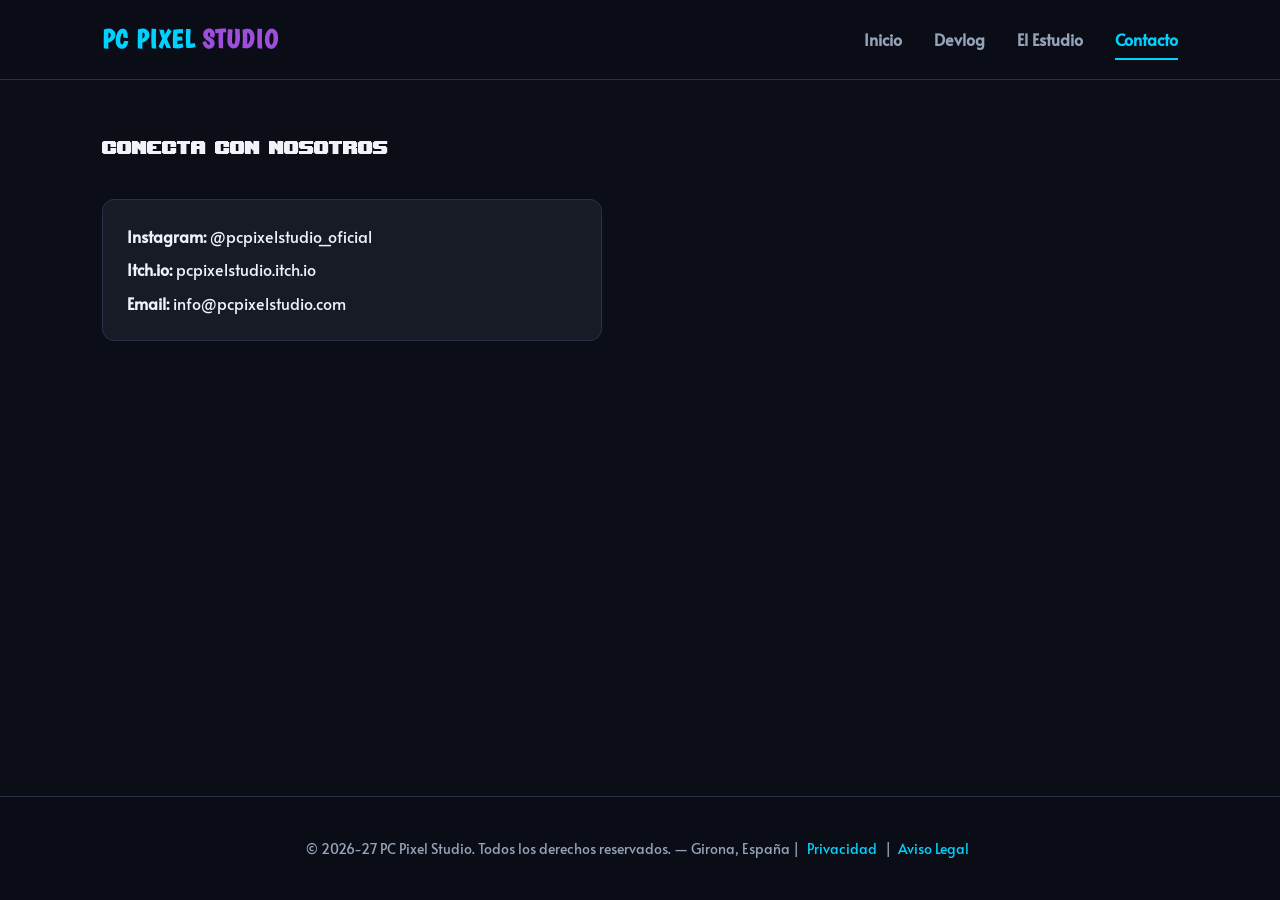
==== commit cdce3fc9: "PAGINA WEB PRIMERA SUBIDA" ====
--- a/contact.html
+++ b/contact.html
@@ -3,97 +3,39 @@
 <head>
   <meta charset="UTF-8">
   <meta name="viewport" content="width=device-width, initial-scale=1.0">
-  <title>Contacto | PC Pixel Studio</title>
-  <meta name="description" content="Contacta con PC Pixel Studio, el estudio de Girona detrás de Entre Dos Mons.">
-  <meta name="theme-color" content="#071827">
-  <link rel="icon" href="favicons/favicon.ico" sizes="any">
-  <link rel="icon" type="image/png" sizes="32x32" href="favicons/favicon-32x32.png">
-  <link rel="apple-touch-icon" href="favicons/apple-touch-icon.png">
+  <title>CONTACT | PC Pixel Studio</title>
   <link rel="stylesheet" href="style.css">
+
+
 </head>
 <body>
-  <a class="skip-link" href="#contenido">Saltar al contenido</a>
 
-  <!-- HEADER -->
-  <header>
-    <nav class="navbar" aria-label="Navegación principal">
-      <a href="index.html" class="logo-link" aria-label="PC Pixel Studio, inicio">
-        <img src="estudio/logo-estudio.png" alt="" class="logo-img" width="52" height="44">
-        <span class="logo-text">PC Pixel<span>Studio</span></span>
-      </a>
-      <button class="nav-toggle" type="button" aria-expanded="false" aria-controls="nav-links" aria-label="Abrir menú">☰</button>
-      <ul class="nav-links" id="nav-links">
-        <li><a href="index.html#juego">El juego</a></li>
-        <li><a href="index.html#personajes">Personajes</a></li>
-        <li><a href="index.html#galeria">Galería</a></li>
-        <li><a href="devlog.html">Devlog</a></li>
-        <li><a href="studio.html">Estudio</a></li>
-        <li><a href="contact.html">Contacto</a></li>
-        <li class="nav-cta"><a class="btn btn-primary btn-small" href="https://pabloabaad25.itch.io/entre-dos-mundos" target="_blank" rel="noopener noreferrer">Jugar ▶</a></li>
-      </ul>
-    </nav>
-  </header>
+  <nav class="navbar">
+    <a href="index.html" class="logo">PC PIXEL <span>STUDIO</span></a>
+    <ul class="nav-links">
+      <li><a href="index.html">Inicio</a></li>
+      <li><a href="devlog.html">Devlog</a></li>
+      <li><a href="studio.html">El Estudio</a></li>
+      <li><a href="contact.html" class="active">Contacto</a></li>
+    </ul>
+  </nav>
 
-  <main id="contenido" class="page">
-    <div class="page-head">
-      <span class="eyebrow">Hablemos</span>
-      <h1>Contacto</h1>
-      <p>¿Has jugado a Entre Dos Mons, tienes una idea o quieres colaborar con nosotros? Escríbenos por donde prefieras.</p>
+  <main>
+
+    
+    <h2>Conecta con nosotros</h2>
+    <div class="card" style="max-width: 500px; margin-top: 2rem;">
+      <p><strong>Instagram:</strong> @pcpixelstudio_oficial</p>
+      <p style="margin-top: 0.5rem;"><strong>Itch.io:</strong> pcpixelstudio.itch.io</p>
+      <p style="margin-top: 0.5rem;"><strong>Email:</strong> info@pcpixelstudio.com</p>
     </div>
-
-    <div class="contact-grid">
-      <a class="card contact-card" href="https://www.instagram.com/pcpixelstudio_oficial/" target="_blank" rel="noopener noreferrer">
-        <span class="card-icon" aria-hidden="true">📸</span>
-        <h3>Instagram</h3>
-        <p>@pcpixelstudio_oficial</p>
-      </a>
-      <a class="card contact-card" href="https://pabloabaad25.itch.io/entre-dos-mundos" target="_blank" rel="noopener noreferrer">
-        <span class="card-icon" aria-hidden="true">🎮</span>
-        <h3>itch.io</h3>
-        <p>pabloabaad25.itch.io/entre-dos-mundos</p>
-      </a>
-      <a class="card contact-card" href="mailto:info@pcpixelstudio.com">
-        <span class="card-icon" aria-hidden="true">✉️</span>
-        <h3>Email</h3>
-        <p>info@pcpixelstudio.com</p>
-      </a>
-    </div>
-
-    <p style="margin-top:2.5rem;color:var(--mist)">Estamos en el barrio de Sant Narcís, Girona. <a href="studio.html">Conoce el estudio</a>.</p>
   </main>
 
-  <!-- FOOTER -->
   <footer>
-    <div class="footer-content">
-      <div class="footer-top">
-        <div class="footer-brand">
-          <img src="estudio/logo-estudio.png" alt="PC Pixel Studio" width="66" height="56">
-          <p>Estudio indie de Girona. Hacemos juegos en pixel art con mucho cariño y algo de café.</p>
-        </div>
-        <div class="footer-col">
-          <h4>Síguenos</h4>
-          <nav class="footer-icons" aria-label="Redes sociales">
-            <a href="https://pabloabaad25.itch.io/entre-dos-mundos" target="_blank" rel="noopener noreferrer" aria-label="Entre Dos Mons en itch.io"><img src="iconos/icon-aviable-itchio.svg" alt=""></a>
-            <a href="https://www.instagram.com/pcpixelstudio_oficial/" target="_blank" rel="noopener noreferrer" aria-label="PC Pixel Studio en Instagram"><img src="iconos/icon-instagram.png" alt=""></a>
-            <a href="https://github.com/CyrailJR11/Projecte-Intermodular-de-Desenvolupament-d-Aplicacions-Multiplataforma" target="_blank" rel="noopener noreferrer" aria-label="Código del juego en GitHub"><img src="iconos/icon-github.png" alt=""></a>
-          </nav>
-        </div>
-        <div class="footer-col">
-          <h4>Hecho con</h4>
-          <div class="footer-icons">
-            <a href="https://unity.com" target="_blank" rel="noopener noreferrer" aria-label="Unity 6"><img src="iconos/icon-unity.png" alt=""></a>
-            <a href="https://visualstudio.microsoft.com" target="_blank" rel="noopener noreferrer" aria-label="Visual Studio"><img src="iconos/icon-vstudio.png" alt=""></a>
-            <a href="https://code.visualstudio.com" target="_blank" rel="noopener noreferrer" aria-label="Visual Studio Code"><img src="iconos/icon-vscode.png" alt=""></a>
-          </div>
-        </div>
-      </div>
-      <div class="footer-bottom">
-        <p>&copy; 2026-27 PC Pixel Studio · Girona, España</p>
-        <p><a href="privacy.html">Privacidad</a> · <a href="legal.html">Aviso legal</a> · <a href="contact.html">Contacto</a></p>
-      </div>
-    </div>
+  <div class="footer-content">
+    <p>&copy; 2026-27 PC Pixel Studio. Todos los derechos reservados. — Girona, España | <a href="privacy.html">Privacidad</a> | <a href="legal.html">Aviso Legal</a></p>
+  </div>
   </footer>
 
-  <script src="script.js"></script>
 </body>
-</html>
+</html>
--- a/style.css
+++ b/style.css
@@ -1,73 +1,66 @@
-/* ==========================================================
-   PC PIXEL STUDIO · ENTRE DOS MONS — ESTILOS GLOBALES
-   Tipografía oficial del proyecto:
-     · Press Start 2P  → títulos, botones, etiquetas (pixel)
-     · Atkinson Hyperlegible → texto de lectura
-   Paleta de la presentación del juego.
-   ========================================================== */
-
+/* ==========================================
+   PC PIXEL STUDIO — ESTILOS GLOBALES WEB
+   ========================================== */
+
+:root {
+  --bg-color: #0b0d17;
+  --card-bg: #161b26;
+  --primary: #00d2ff;
+  --accent: #9d4edd;
+  --text-main: #f0f3f8;
+  --text-muted: #94a3b8;
+  --border: #2a324b;
+}
+
+/* ==========================================
+   CARGA DE FUENTES LOCALES (@font-face)
+   ========================================== */
+
+/* 1. Alata (Cuerpo de texto y lectura general) */
 @font-face {
-  font-family: 'Press Start 2P';
-  src: url('fonts/press-start-2p.woff2') format('woff2');
+  font-family: 'Alata';
+  src: url('fonts/Alata-Regular.ttf') format('truetype');
   font-weight: 400;
   font-style: normal;
   font-display: swap;
 }
+
+/* 2. Boogaloo (Titulares principales / Hero / Logotipos) */
 @font-face {
-  font-family: 'Atkinson Hyperlegible';
-  src: url('fonts/atkinson-hyperlegible-400.woff2') format('woff2');
+  font-family: 'Boogaloo';
+  src: url('fonts/Boogaloo-Regular.ttf') format('truetype');
   font-weight: 400;
   font-style: normal;
   font-display: swap;
 }
+
+/* 3. VT323 (Estilo terminal 8-bit / Badges / HUD) */
 @font-face {
-  font-family: 'Atkinson Hyperlegible';
-  src: url('fonts/atkinson-hyperlegible-400-italic.woff2') format('woff2');
+  font-family: 'VT323';
+  src: url('fonts/VT323-Regular.ttf') format('truetype');
   font-weight: 400;
-  font-style: italic;
-  font-display: swap;
-}
-@font-face {
-  font-family: 'Atkinson Hyperlegible';
-  src: url('fonts/atkinson-hyperlegible-700.woff2') format('woff2');
-  font-weight: 700;
   font-style: normal;
   font-display: swap;
 }
 
-:root {
-  /* Paleta de la presentación */
-  --night: #071827;
-  --deep: #102B3A;
-  --steel: #173F55;
-  --slate: #4B6374;
-  --sky: #4B89A6;
-  --mist: #A8BDC7;
-  --cream: #F5F0D8;
-  --gold: #FFD34E;
-  --ember: #EE6C2F;
-  --leaf: #62B56B;
-
-  /* Alias usados por las páginas existentes */
-  --bg-color: var(--night);
-  --card-bg: var(--deep);
-  --primary: var(--gold);
-  --accent: var(--ember);
-  --text-main: var(--cream);
-  --text-muted: var(--mist);
-  --border: var(--steel);
-
-  --font-pixel: 'Press Start 2P', 'Courier New', monospace;
-  --font-body: 'Atkinson Hyperlegible', system-ui, -apple-system, 'Segoe UI', sans-serif;
-  --radius: 4px;
-  --max: 1180px;
-  --pixel-shadow: 4px 4px 0 #000;
-}
-
-/* ---------- Reset ---------- */
-*, *::before, *::after { margin: 0; padding: 0; box-sizing: border-box; }
-
-html { scroll-behavior: smooth; scroll-padding-top: 80px; }
+/* 4. Upheaval (Titulares Pixel Art Retro para H2 y H3) */
+@font-face {
+  font-family: 'Upheaval';
+  src: url('fonts/upheavtt.ttf') format('truetype');
+  font-weight: 400;
+  font-style: normal;
+  font-display: swap;
+}
+
+/* ==========================================
+   RESET & JERARQUÍA DE TIPOGRAFÍAS
+   ========================================== */
+
+* {
+  margin: 0;
+  padding: 0;
+  box-sizing: border-box;
+}
 
 body {
   background-color: var(--bg-color);
@@ -75,499 +68,367 @@
   min-height: 100vh;
   display: flex;
   flex-direction: column;
-  font-family: var(--font-body);
-  font-size: 1.0625rem;
-  line-height: 1.65;
-  -webkit-font-smoothing: antialiased;
-}
-
-img { max-width: 100%; height: auto; display: block; }
-
-a { color: var(--gold); }
-
-h1, h2, h3, h4,
-.pixel, .badge, .btn, .eyebrow, .logo, .nav-links a {
-  font-family: var(--font-pixel);
-  font-weight: 400;
-  letter-spacing: 0.5px;
-}
-
-h1 { font-size: clamp(1.4rem, 3.4vw, 2.4rem); line-height: 1.35; }
-h2 { font-size: clamp(1.15rem, 2.6vw, 1.75rem); line-height: 1.45; color: var(--cream); }
-h3 { font-size: 0.95rem; line-height: 1.6; color: var(--gold); }
-
-small, .retro-hud, .dialogo-box { font-family: var(--font-pixel); font-size: 0.7rem; letter-spacing: 0.5px; }
-
-.pixelated { image-rendering: pixelated; image-rendering: crisp-edges; }
-
-.sr-only {
-  position: absolute; width: 1px; height: 1px; padding: 0; margin: -1px;
-  overflow: hidden; clip: rect(0, 0, 0, 0); white-space: nowrap; border: 0;
-}
-
-.skip-link {
-  position: absolute; left: 1rem; top: -100px; z-index: 2000;
-  background: var(--gold); color: var(--night); padding: 0.75rem 1rem;
-  font-family: var(--font-pixel); font-size: 0.7rem; text-decoration: none;
-}
-.skip-link:focus { top: 1rem; }
-
-:focus-visible { outline: 3px solid var(--gold); outline-offset: 3px; }
-
-/* ---------- Navbar ---------- */
+  font-family: 'Alata', sans-serif;
+  font-size: 16px;
+  line-height: 1.6;
+}
+
+/* Asignación global de fuentes por jerarquía */
+h1, .hero-title, .logo {
+  font-family: 'Boogaloo', cursive, sans-serif;
+  letter-spacing: 1px;
+}
+
+h2, h3, .pixel-header {
+  font-family: 'Upheaval', sans-serif;
+  letter-spacing: 1px;
+}
+
+small, .badge, .retro-hud, .dialogo-box {
+  font-family: 'VT323', monospace;
+  font-size: 1.2rem;
+  letter-spacing: 1.5px;
+}
+
+/* NAVBAR MULTIPÁGINA */
 .navbar {
   display: flex;
   justify-content: space-between;
   align-items: center;
-  gap: 1rem;
-  padding: 0.75rem max(16px, calc((100% - var(--max)) / 2));
-  background: rgba(7, 24, 39, 0.92);
-  backdrop-filter: blur(8px);
-  border-bottom: 2px solid var(--steel);
+  padding: 1.2rem 8%;
+  background: rgba(11, 13, 23, 0.9);
+  backdrop-filter: blur(10px);
+  border-bottom: 1px solid var(--border);
   position: sticky;
   top: 0;
   z-index: 1000;
-  transition: box-shadow 0.3s ease, border-color 0.3s ease;
-}
-.navbar.scrolled { box-shadow: 0 8px 24px rgba(0, 0, 0, 0.6); border-bottom-color: var(--sky); }
-
-.logo-link { display: inline-flex; align-items: center; gap: 0.75rem; text-decoration: none; color: var(--cream); }
-.logo-img { height: 44px; width: auto; transition: transform 0.2s ease; }
-.logo-link:hover .logo-img { transform: scale(1.06) rotate(-3deg); }
-.logo-text { font-family: var(--font-pixel); font-size: 0.65rem; line-height: 1.5; }
-.logo-text span { color: var(--gold); display: block; }
-
-.logo { font-size: 0.9rem; color: var(--gold); text-decoration: none; }
-.logo span { color: var(--ember); }
-
-.nav-links { display: flex; align-items: center; list-style: none; gap: 1.6rem; }
+  transition: all 0.3s ease;
+}
+
+.logo {
+  font-size: 1.6rem;
+  font-weight: 800;
+  color: var(--primary);
+  text-decoration: none;
+}
+
+.logo-link {
+  display: inline-flex;
+  align-items: center;
+  text-decoration: none;
+}
+
+.logo-img {
+  height: 40px;
+  width: auto;
+  object-fit: contain;
+  transition: transform 0.3s ease;
+}
+
+.logo-img:hover {
+  transform: scale(1.05);
+}
+
+.logo span {
+  color: var(--accent);
+}
+
+.nav-links {
+  display: flex;
+  list-style: none;
+  gap: 2rem;
+}
+
 .nav-links a {
-  color: var(--mist);
+  color: var(--text-muted);
   text-decoration: none;
-  font-size: 0.62rem;
+  font-size: 1rem;
+  font-weight: 600;
+  transition: all 0.3s ease;
   padding: 0.5rem 0;
-  border-bottom: 2px solid transparent;
-  transition: color 0.2s ease, border-color 0.2s ease;
-}
-.nav-links a:hover, .nav-links a.active { color: var(--gold); border-bottom-color: var(--gold); }
-.nav-links .nav-cta a { border: 3px solid #000; padding: 0.75rem 1rem; color: var(--night); }
-.nav-links .nav-cta a:hover { color: var(--night); border-bottom-color: #000; }
-
-.nav-toggle {
-  display: none;
-  background: transparent;
-  border: 2px solid var(--steel);
-  color: var(--cream);
-  width: 44px; height: 44px;
-  cursor: pointer;
-  font-family: var(--font-body);
-  font-size: 1.5rem;
-  line-height: 1;
-}
-
-@media (max-width: 900px) {
-  .nav-toggle { display: inline-flex; align-items: center; justify-content: center; }
-  .nav-links {
-    position: absolute; top: 100%; left: 0; right: 0;
-    flex-direction: column; align-items: stretch; gap: 0;
-    background: var(--night); border-bottom: 2px solid var(--steel);
-    display: none;
-  }
-  .nav-links.open { display: flex; }
-  .nav-links li { border-top: 1px solid var(--deep); }
-  .nav-links a { display: block; padding: 1rem 16px; font-size: 0.7rem; border-bottom: 0; }
-  .nav-links .nav-cta { padding: 1rem 16px; }
-  .nav-links .nav-cta a { display: flex; justify-content: center; }
-  .logo-text { display: none; }
-}
-
-/* ---------- Layout ---------- */
-main { flex: 1; }
-
-main.page {
+}
+
+.nav-links a:hover,
+.nav-links a.active {
+  color: var(--primary);
+  border-bottom: 2px solid var(--primary);
+}
+
+/* MAIN CONTENT */
+main {
+  flex: 1;
+  padding: 3rem 8%;
+}
+
+.hero {
+  text-align: center;
+  padding: 4rem 1rem;
+}
+
+.hero h1 {
+  font-size: 3.5rem;
+  margin-bottom: 1rem;
+  background: linear-gradient(90deg, var(--primary), var(--accent));
+  -webkit-background-clip: text;
+  -webkit-text-fill-color: transparent;
+}
+
+.hero p {
+  color: var(--text-muted);
+  font-size: 1.2rem;
+  max-width: 600px;
+  margin: 0 auto 2rem;
+}
+
+/* HERO SECTION & ANOMALÍA DIMENSIONAL */
+.hero-section {
+  position: relative;
   width: 100%;
-  max-width: var(--max);
-  margin: 0 auto;
-  padding: 3rem 16px 4rem;
-}
-
-.section { padding: 5.5rem 16px; position: relative; }
-.section-inner { max-width: var(--max); margin: 0 auto; }
-.section-alt { background: var(--deep); }
-.section-head { max-width: 760px; margin: 0 auto 3rem; text-align: center; }
-.section-head p { color: var(--mist); margin-top: 1rem; font-size: 1.125rem; }
-
-.eyebrow {
+  min-height: 80vh;
+  display: flex;
+  justify-content: center;
+  align-items: center;
+  text-align: center;
+  overflow: hidden;
+  background: radial-gradient(circle at center, #131726 0%, #0b0d17 100%);
+  margin: -3rem -8.7% 2rem -8.7%;
+}
+
+#anomaly-canvas {
+  position: absolute;
+  top: 0;
+  left: 0;
+  width: 100%;
+  height: 100%;
+  z-index: 1;
+  pointer-events: none;
+}
+
+.hero-content {
+  position: relative;
+  z-index: 2;
+  max-width: 800px;
+  padding: 2.5rem;
+  background: rgba(22, 27, 38, 0.5);
+  backdrop-filter: blur(12px);
+  border: 1px solid rgba(0, 210, 255, 0.2);
+  border-radius: 20px;
+  box-shadow: 0 0 40px rgba(0, 210, 255, 0.1);
+}
+
+.badge {
   display: inline-block;
-  font-size: 0.6rem;
-  color: var(--ember);
+  padding: 0.4rem 1rem;
+  background: rgba(157, 78, 221, 0.2);
+  border: 1px solid var(--accent);
+  color: #c77dff;
+  border-radius: 50px;
+  margin-bottom: 1.5rem;
+  text-transform: uppercase;
+}
+
+.hero-title {
+  font-size: 3.8rem;
+  font-weight: 900;
   margin-bottom: 1rem;
-}
-
-/* ---------- Botones ---------- */
+  background: linear-gradient(135deg, #00d2ff 0%, #ff2bd6 100%);
+  background-clip: text;
+  -webkit-background-clip: text;
+  -webkit-text-fill-color: transparent;
+  text-shadow: 0 0 30px rgba(0, 210, 255, 0.3);
+}
+
+.hero-subtitle {
+  color: var(--text-muted);
+  font-size: 1.25rem;
+  line-height: 1.6;
+  margin-bottom: 2.5rem;
+}
+
+/* CARDS & GRID */
+.grid {
+  display: grid;
+  grid-template-columns: repeat(auto-fit, minmax(280px, 1fr));
+  gap: 2rem;
+  margin-top: 2rem;
+}
+
+.card {
+  background: var(--card-bg);
+  border: 1px solid var(--border);
+  border-radius: 12px;
+  padding: 1.5rem;
+  transition: transform 0.3s ease, border-color 0.3s ease;
+}
+
+.card:hover {
+  transform: translateY(-5px);
+  border-color: var(--primary);
+}
+
+.card h3 {
+  font-size: 1.6rem;
+  color: var(--primary);
+  margin-bottom: 0.5rem;
+}
+
+/* BOTONES */
+.hero-buttons {
+  display: flex;
+  gap: 1.5rem;
+  justify-content: center;
+  flex-wrap: wrap;
+}
+
 .btn {
   display: inline-flex;
   align-items: center;
+  gap: 0.6rem;
+  padding: 0.9rem 2.2rem;
+  font-size: 1.05rem;
+  font-weight: 700;
+  border-radius: 10px;
+  text-decoration: none;
+  transition: all 0.3s ease;
+  cursor: pointer;
+  border: none;
+}
+
+.btn-primary {
+  background: linear-gradient(90deg, #00d2ff, #0077ff);
+  color: #0b0d17;
+  box-shadow: 0 0 20px rgba(0, 210, 255, 0.4);
+}
+
+.btn-primary:hover {
+  transform: translateY(-3px);
+  box-shadow: 0 0 35px rgba(0, 210, 255, 0.7);
+  opacity: 0.95;
+}
+
+.btn-secondary {
+  background: rgba(22, 27, 38, 0.8);
+  color: var(--text-main);
+  border: 1px solid var(--border);
+}
+
+.btn-secondary:hover {
+  transform: translateY(-3px);
+  border-color: var(--accent);
+  box-shadow: 0 0 25px rgba(157, 78, 221, 0.4);
+  color: #c77dff;
+}
+
+/* FOOTER */
+footer {
+  text-align: center;
+  padding: 2.5rem 2rem;
+  border-top: 1px solid var(--border);
+  background: rgba(11, 13, 23, 0.95);
+  color: var(--text-muted);
+  font-size: 0.9rem;
+}
+
+.footer-content {
+  display: flex;
+  flex-direction: column;
+  align-items: center;
+  gap: 1.2rem;
+  max-width: 1200px;
+  margin: 0 auto;
+}
+
+.footer-icons {
+  display: flex;
   justify-content: center;
-  gap: 0.6rem;
-  padding: 1rem 1.4rem;
-  font-size: 0.72rem;
-  line-height: 1.4;
+  align-items: center;
+  gap: 1.5rem;
+  flex-wrap: wrap;
+  margin-top: 0.5rem;
+}
+
+.footer-icons a {
+  display: inline-flex;
+  padding: 0.5rem;
+  background: var(--card-bg);
+  border: 1px solid var(--border);
+  border-radius: 10px;
+  transition: all 0.3s ease;
+}
+
+.footer-icons img {
+  width: 50px;
+  height: 50px;
+  object-fit: contain;
+  filter: grayscale(30%);
+  transition: filter 0.3s ease;
+}
+
+.footer-icons a:hover {
+  transform: translateY(-4px);
+  border-color: var(--primary);
+  box-shadow: 0 0 15px rgba(0, 210, 255, 0.3);
+}
+
+.footer-icons a:hover img {
+  filter: grayscale(0%);
+}
+
+footer a {
+  color: var(--primary);
   text-decoration: none;
-  border: 3px solid #000;
-  border-radius: var(--radius);
-  box-shadow: var(--pixel-shadow);
-  cursor: pointer;
-  transition: transform 0.1s ease, box-shadow 0.1s ease, background 0.2s ease;
-}
-.btn:hover { transform: translate(-2px, -2px); box-shadow: 6px 6px 0 #000; }
-.btn:active { transform: translate(3px, 3px); box-shadow: 1px 1px 0 #000; }
-
-.btn-primary { background: var(--gold); color: var(--night); }
-.btn-primary:hover { background: #ffe07f; }
-.btn-secondary { background: var(--steel); color: var(--cream); }
-.btn-secondary:hover { background: var(--sky); }
-.btn-ember { background: var(--ember); color: #fff; }
-.btn-ember:hover { background: #ff8a52; }
-.btn-small { padding: 0.65rem 0.9rem; font-size: 0.6rem; }
-.btn img { width: 20px; height: 20px; }
-
-.hero-buttons, .cta-buttons { display: flex; gap: 1rem; justify-content: center; flex-wrap: wrap; }
-
-/* ---------- Hero ---------- */
-.hero-section {
-  position: relative;
-  min-height: calc(100svh - 70px);
-  display: flex;
-  align-items: center;
-  justify-content: center;
-  text-align: center;
-  overflow: hidden;
-  padding: 4rem 16px 6rem;
-  background: var(--night) url('img/hero.jpg') center / cover no-repeat;
-}
-.hero-section::before {
-  content: '';
-  position: absolute; inset: 0;
-  background:
-    radial-gradient(ellipse at center, rgba(7, 24, 39, 0.35) 0%, rgba(7, 24, 39, 0.75) 70%),
-    linear-gradient(180deg, rgba(7, 24, 39, 0.2) 0%, rgba(7, 24, 39, 0.1) 60%, var(--night) 100%);
-}
-#anomaly-canvas { position: absolute; inset: 0; width: 100%; height: 100%; pointer-events: none; }
-
-.hero-content { position: relative; z-index: 2; max-width: 900px; }
-.hero-logo { width: min(640px, 92%); margin: 0 auto 1.25rem; filter: drop-shadow(0 6px 0 rgba(0, 0, 0, 0.6)); }
-.hero-tagline {
-  font-family: var(--font-pixel);
-  font-size: clamp(0.8rem, 2vw, 1.15rem);
-  line-height: 1.8;
-  color: var(--cream);
-  text-shadow: 3px 3px 0 #000;
-  margin-bottom: 1.25rem;
-}
-.hero-tagline em { font-style: normal; color: var(--gold); }
-.hero-subtitle {
-  color: var(--cream);
-  font-size: 1.15rem;
-  max-width: 640px;
-  margin: 0 auto 2rem;
-  text-shadow: 0 2px 8px rgba(0, 0, 0, 0.9);
-}
-.hero-tags { display: flex; gap: 0.6rem; justify-content: center; flex-wrap: wrap; margin-top: 2rem; }
-
-.badge {
-  display: inline-block;
-  font-size: 0.55rem;
-  line-height: 1.4;
-  padding: 0.5rem 0.7rem;
-  background: rgba(7, 24, 39, 0.85);
-  color: var(--mist);
-  border: 2px solid var(--steel);
-  border-radius: var(--radius);
-}
-.badge-gold { color: var(--gold); border-color: var(--gold); }
-
-.scroll-hint {
-  position: absolute; bottom: 1.5rem; left: 50%; transform: translateX(-50%);
-  z-index: 2; color: var(--mist); text-decoration: none;
-  font-family: var(--font-pixel); font-size: 0.55rem;
-  animation: bob 1.6s ease-in-out infinite;
-}
-@keyframes bob { 50% { transform: translate(-50%, 6px); } }
-
-/* ---------- Historia ---------- */
-.story { display: grid; grid-template-columns: 1.1fr 1fr; gap: 3rem; align-items: center; }
-.story p { color: var(--mist); margin-top: 1rem; font-size: 1.125rem; }
-.story p strong { color: var(--cream); }
-.story-img {
-  border: 4px solid #000;
-  box-shadow: 8px 8px 0 var(--steel);
-  border-radius: var(--radius);
-}
-.quote {
-  margin-top: 1.75rem;
-  padding: 1rem 1.25rem;
-  border-left: 4px solid var(--ember);
-  background: rgba(238, 108, 47, 0.08);
-  font-style: italic;
-  color: var(--cream);
-}
-@media (max-width: 860px) { .story { grid-template-columns: 1fr; } }
-
-/* ---------- Dos mundos (switch interactivo) ---------- */
-.worlds { display: grid; grid-template-columns: 1fr 1fr; gap: 0; border: 4px solid #000; box-shadow: 8px 8px 0 #000; }
-.world {
-  position: relative;
-  min-height: 480px;
-  display: flex;
-  flex-direction: column;
-  justify-content: flex-end;
-  padding: 1.75rem;
-  background-size: cover;
-  background-position: center;
-  transition: filter 0.4s ease, flex 0.4s ease, opacity 0.4s ease;
-  isolation: isolate;
-}
-.world::before { content: ''; position: absolute; inset: 0; z-index: -1; background: linear-gradient(180deg, transparent 35%, rgba(7, 24, 39, 0.88) 62%, rgba(7, 24, 39, 0.98) 100%); }
-.world-bosque { background-image: url('img/galeria/bosque-pendulo.jpg'); background-position: center top; }
-.world-cuevas { background-image: url('img/galeria/cuevas-linterna.jpg'); background-position: center top; }
-.world h3 { font-size: 1rem; margin-bottom: 0.75rem; }
-.world-bosque h3 { color: var(--leaf); }
-.world-cuevas h3 { color: var(--sky); }
-.world p { color: var(--cream); max-width: 420px; }
-.world ul { list-style: none; margin-top: 0.75rem; display: flex; flex-wrap: wrap; gap: 0.4rem; }
-.world:not(.is-active) { filter: grayscale(0.85) brightness(0.45); }
-.world-label { position: absolute; top: 1rem; left: 1rem; }
-
-.world-switch { display: flex; justify-content: center; align-items: center; gap: 1rem; margin-top: 2rem; flex-wrap: wrap; }
-.key {
-  display: inline-flex; align-items: center; justify-content: center;
-  min-width: 2.4rem; height: 2.4rem; padding: 0 0.5rem;
-  font-family: var(--font-pixel); font-size: 0.8rem;
-  background: var(--cream); color: var(--night);
-  border: 3px solid #000; border-bottom-width: 6px; border-radius: var(--radius);
-}
-.world-switch p { color: var(--mist); font-size: 0.95rem; }
-
-.links-grid { display: grid; grid-template-columns: repeat(auto-fit, minmax(260px, 1fr)); gap: 1.25rem; margin-top: 2.5rem; }
-.link-card {
-  display: flex; gap: 1rem; align-items: flex-start;
-  padding: 1.25rem; background: var(--night); border: 2px solid var(--steel); border-radius: var(--radius);
-}
-.link-card .icon { font-size: 1.6rem; line-height: 1; }
-.link-card p { color: var(--mist); font-size: 1rem; }
-.link-card strong { color: var(--cream); }
-
-@media (max-width: 760px) {
-  .worlds { grid-template-columns: 1fr; }
-  .world { min-height: 340px; }
-}
-
-/* ---------- Personajes ---------- */
-.characters { display: grid; grid-template-columns: 1fr 1fr; gap: 2rem; }
-.character {
-  display: grid;
-  grid-template-columns: 150px 1fr;
-  gap: 1.5rem;
-  align-items: center;
-  padding: 2rem;
-  background: var(--night);
-  border: 3px solid var(--steel);
-  border-radius: var(--radius);
-  position: relative;
-  overflow: hidden;
-}
-.character::after {
-  content: ''; position: absolute; left: 0; right: 0; bottom: 0; height: 6px;
-}
-.character-nil::after { background: var(--ember); }
-.character-volt::after { background: var(--sky); }
-.character-sprite {
-  width: 150px; height: 200px; object-fit: contain;
-  image-rendering: pixelated;
-  filter: drop-shadow(4px 4px 0 rgba(0, 0, 0, 0.6));
-  transition: transform 0.2s ease;
-}
-.character:hover .character-sprite { transform: translateY(-6px); }
-.character h3 { font-size: 1.15rem; margin-bottom: 0.25rem; }
-.character-nil h3 { color: var(--ember); }
-.character-volt h3 { color: var(--sky); }
-.character .role { font-family: var(--font-pixel); font-size: 0.55rem; color: var(--mist); margin-bottom: 1rem; display: block; }
-.character p { color: var(--cream); }
-.abilities { list-style: none; margin-top: 1rem; display: grid; gap: 0.4rem; }
-.abilities li { color: var(--mist); padding-left: 1.4rem; position: relative; font-size: 1rem; }
-.abilities li::before { content: '▸'; position: absolute; left: 0; color: var(--gold); }
-
-@media (max-width: 960px) { .characters { grid-template-columns: 1fr; } }
-@media (max-width: 520px) {
-  .character { grid-template-columns: 1fr; text-align: center; padding: 1.5rem; }
-  .character-sprite { margin: 0 auto; }
-  .abilities { text-align: left; }
-}
-
-/* ---------- Características ---------- */
-.grid {
-  display: grid;
-  grid-template-columns: repeat(auto-fit, minmax(300px, 1fr));
-  gap: 1.5rem;
-  margin-top: 2rem;
-}
-.card {
-  background: var(--card-bg);
-  border: 2px solid var(--border);
-  border-radius: var(--radius);
-  padding: 1.6rem;
-  transition: transform 0.2s ease, border-color 0.2s ease, box-shadow 0.2s ease;
-}
-.section-alt .card { background: var(--night); }
-.card:hover { transform: translate(-3px, -3px); border-color: var(--gold); box-shadow: 6px 6px 0 #000; }
-.card h3 { font-size: 0.8rem; color: var(--gold); margin: 0.75rem 0 0.6rem; }
-.card p { color: var(--mist); }
-.card-icon { font-size: 2rem; line-height: 1; }
-
-/* ---------- Galería ---------- */
-.gallery { display: grid; grid-template-columns: repeat(6, 1fr); grid-auto-rows: 210px; gap: 1rem; }
-.gallery figure { margin: 0; position: relative; overflow: hidden; border: 3px solid #000; border-radius: var(--radius); background: #000; }
-.gallery figure:nth-child(1) { grid-column: span 4; grid-row: span 2; }
-.gallery figure:nth-child(2), .gallery figure:nth-child(3) { grid-column: span 2; }
-.gallery figure:nth-child(4), .gallery figure:nth-child(5) { grid-column: span 3; }
-.gallery button { all: unset; display: block; width: 100%; height: 100%; cursor: zoom-in; }
-.gallery button:focus-visible { outline: 3px solid var(--gold); outline-offset: -3px; }
-.gallery img { width: 100%; height: 100%; object-fit: cover; object-position: center top; image-rendering: pixelated; transition: transform 0.4s ease; }
-.gallery figure:hover img { transform: scale(1.04); }
-.gallery figcaption {
-  position: absolute; left: 0; right: 0; bottom: 0;
-  padding: 0.6rem 0.8rem;
-  background: linear-gradient(180deg, transparent, rgba(0, 0, 0, 0.85));
-  font-family: var(--font-pixel); font-size: 0.55rem; color: var(--cream);
-  pointer-events: none;
-}
-@media (max-width: 760px) {
-  .gallery { grid-template-columns: 1fr 1fr; grid-auto-rows: 200px; }
-  .gallery figure:nth-child(n) { grid-column: span 2; grid-row: auto; }
-}
-
-.lightbox {
-  position: fixed; inset: 0; z-index: 3000;
-  background: rgba(0, 0, 0, 0.92);
-  display: none; align-items: center; justify-content: center;
-  padding: 16px;
-}
-.lightbox.open { display: flex; }
-.lightbox img { max-width: min(1400px, 100%); max-height: 85vh; image-rendering: pixelated; border: 3px solid var(--steel); }
-.lightbox p { position: absolute; bottom: 1.25rem; left: 16px; right: 16px; text-align: center; font-family: var(--font-pixel); font-size: 0.6rem; color: var(--cream); }
-.lightbox-close {
-  position: absolute; top: 16px; right: 16px;
-  width: 48px; height: 48px;
-  background: var(--gold); color: var(--night); border: 3px solid #000;
-  font-family: var(--font-pixel); font-size: 1rem; cursor: pointer;
-}
-
-/* ---------- Si te gustan... ---------- */
-.inspo { display: flex; flex-wrap: wrap; justify-content: center; gap: 0.75rem; margin-top: 1.5rem; }
-.inspo span {
-  font-family: var(--font-pixel); font-size: 0.65rem;
-  padding: 0.75rem 1rem; border: 2px dashed var(--slate); color: var(--cream); border-radius: var(--radius);
-}
-
-/* ---------- CTA final ---------- */
-.cta {
-  display: grid; grid-template-columns: 340px 1fr; gap: 3rem; align-items: center;
-  padding: 3rem;
-  background:
-    radial-gradient(circle at 85% 15%, rgba(255, 211, 78, 0.18), transparent 45%),
-    radial-gradient(circle at 10% 90%, rgba(238, 108, 47, 0.18), transparent 45%),
-    linear-gradient(135deg, var(--steel), var(--night));
-  border: 4px solid #000;
-  box-shadow: 10px 10px 0 #000;
-  border-radius: var(--radius);
-}
-.cta-poster { border: 4px solid #000; box-shadow: 6px 6px 0 var(--gold); transform: rotate(-2deg); }
-.cta h2 { color: var(--gold); }
-.cta p { color: var(--cream); margin: 1rem 0 2rem; font-size: 1.125rem; }
-.cta .cta-buttons { justify-content: flex-start; }
-.cta-note { display: block; margin-top: 1.25rem; color: var(--mist); font-size: 0.9rem; }
-@media (max-width: 860px) {
-  .cta { grid-template-columns: 1fr; padding: 2rem 1.25rem; text-align: center; }
-  .cta-poster { max-width: 240px; margin: 0 auto; }
-  .cta .cta-buttons { justify-content: center; }
-}
-
-/* ---------- Devlog ---------- */
-.devlog-list { display: grid; gap: 1.25rem; margin-top: 2rem; }
-.devlog-entry { display: grid; grid-template-columns: 120px 1fr; gap: 1.5rem; }
-.devlog-entry .tag { font-family: var(--font-pixel); font-size: 0.6rem; color: var(--ember); padding-top: 0.25rem; }
-.devlog-entry img { margin-top: 1rem; border: 3px solid #000; image-rendering: pixelated; border-radius: var(--radius); }
-@media (max-width: 640px) { .devlog-entry { grid-template-columns: 1fr; gap: 0.5rem; } }
-
-/* ---------- Contacto ---------- */
-.contact-grid { display: grid; grid-template-columns: repeat(auto-fit, minmax(240px, 1fr)); gap: 1.25rem; margin-top: 2rem; }
-.contact-card { text-decoration: none; color: inherit; display: block; }
-.contact-card h3 { margin-top: 0.75rem; }
-.contact-card p { word-break: break-word; }
-
-/* ---------- Footer ---------- */
-footer {
-  border-top: 2px solid var(--steel);
-  background: #04101b;
-  padding: 3rem 16px 2rem;
-  margin-top: auto;
-}
-.footer-content { max-width: var(--max); margin: 0 auto; display: grid; gap: 2rem; }
-.footer-top { display: flex; justify-content: space-between; gap: 2rem; flex-wrap: wrap; }
-.footer-brand { display: flex; align-items: center; gap: 1rem; }
-.footer-brand img { height: 56px; width: auto; }
-.footer-brand p { color: var(--mist); font-size: 0.95rem; max-width: 320px; }
-.footer-col h4 { font-size: 0.6rem; color: var(--gold); margin-bottom: 0.9rem; }
-.footer-icons { display: flex; gap: 0.75rem; flex-wrap: wrap; align-items: center; }
-.footer-icons a {
-  display: inline-flex; align-items: center; justify-content: center;
-  width: 44px; height: 44px; padding: 8px;
-  background: var(--deep); border: 2px solid var(--steel); border-radius: var(--radius);
-  transition: border-color 0.2s ease, transform 0.2s ease;
-}
-.footer-icons img { width: 100%; height: 100%; object-fit: contain; }
-.footer-icons a:hover { border-color: var(--gold); transform: translateY(-3px); }
-.footer-bottom {
-  display: flex; justify-content: space-between; gap: 1rem; flex-wrap: wrap;
-  padding-top: 1.5rem; border-top: 1px solid var(--deep);
-  color: var(--slate); font-size: 0.9rem;
-}
-.footer-bottom p { color: var(--mist); }
-footer a { color: var(--mist); text-decoration: none; }
-footer a:hover { color: var(--gold); text-decoration: underline; }
-
-/* ---------- Páginas interiores ---------- */
-.page-head { margin-bottom: 2.5rem; }
-.page-head p { color: var(--mist); margin-top: 1rem; font-size: 1.125rem; max-width: 720px; }
-
+  margin: 0 0.3rem;
+  transition: color 0.3s ease;
+}
+
+footer a:hover {
+  color: var(--accent);
+  text-decoration: underline;
+}
+
+/* PÁGINAS LEGALES */
 .legal-container {
   max-width: 900px;
   margin: 0 auto;
   padding: 2rem;
   background: var(--card-bg);
-  border: 2px solid var(--border);
-  border-radius: var(--radius);
-  box-shadow: 8px 8px 0 #000;
-}
-.legal-container h1 { font-size: clamp(1.1rem, 3vw, 1.6rem); color: var(--gold); margin-bottom: 1rem; }
-.last-update { color: var(--mist); font-size: 0.9rem; margin-bottom: 2rem; border-bottom: 1px solid var(--border); padding-bottom: 1rem; }
-.legal-content h2 { font-size: 0.85rem; color: var(--ember); margin: 2rem 0 0.8rem; }
-.legal-content p { color: var(--text-main); margin-bottom: 1rem; }
-.legal-content ul { margin: 0.8rem 0 1.2rem 1.5rem; color: var(--mist); }
-.legal-content li { margin-bottom: 0.5rem; }
-
-/* ---------- Animaciones de aparición ---------- */
-.reveal { opacity: 0; transform: translateY(24px); transition: opacity 0.6s ease, transform 0.6s ease; }
-.reveal.visible { opacity: 1; transform: none; }
-
-@media (prefers-reduced-motion: reduce) {
-  html { scroll-behavior: auto; }
-  *, *::before, *::after { animation: none !important; transition: none !important; }
-  .reveal { opacity: 1; transform: none; }
-}
-
-@media (max-width: 600px) {
-  .section { padding: 4rem 16px; }
-  .hero-buttons .btn, .cta-buttons .btn { width: 100%; }
-}
+  border: 1px solid var(--border);
+  border-radius: 16px;
+  box-shadow: 0 0 30px rgba(0, 0, 0, 0.4);
+}
+
+.legal-container h1 {
+  font-size: 2.5rem;
+  color: var(--primary);
+  margin-bottom: 0.5rem;
+}
+
+.last-update {
+  color: var(--text-muted);
+  font-size: 0.9rem;
+  margin-bottom: 2rem;
+  border-bottom: 1px solid var(--border);
+  padding-bottom: 1rem;
+}
+
+.legal-content h2 {
+  font-size: 1.6rem;
+  color: #c77dff;
+  margin: 1.8rem 0 0.8rem 0;
+}
+
+.legal-content p {
+  color: var(--text-main);
+  line-height: 1.7;
+  margin-bottom: 1rem;
+}
+
+.legal-content ul {
+  margin: 0.8rem 0 1.2rem 1.5rem;
+  color: var(--text-muted);
+}
+
+.legal-content li {
+  margin-bottom: 0.5rem;
+  line-height: 1.6;
+}
